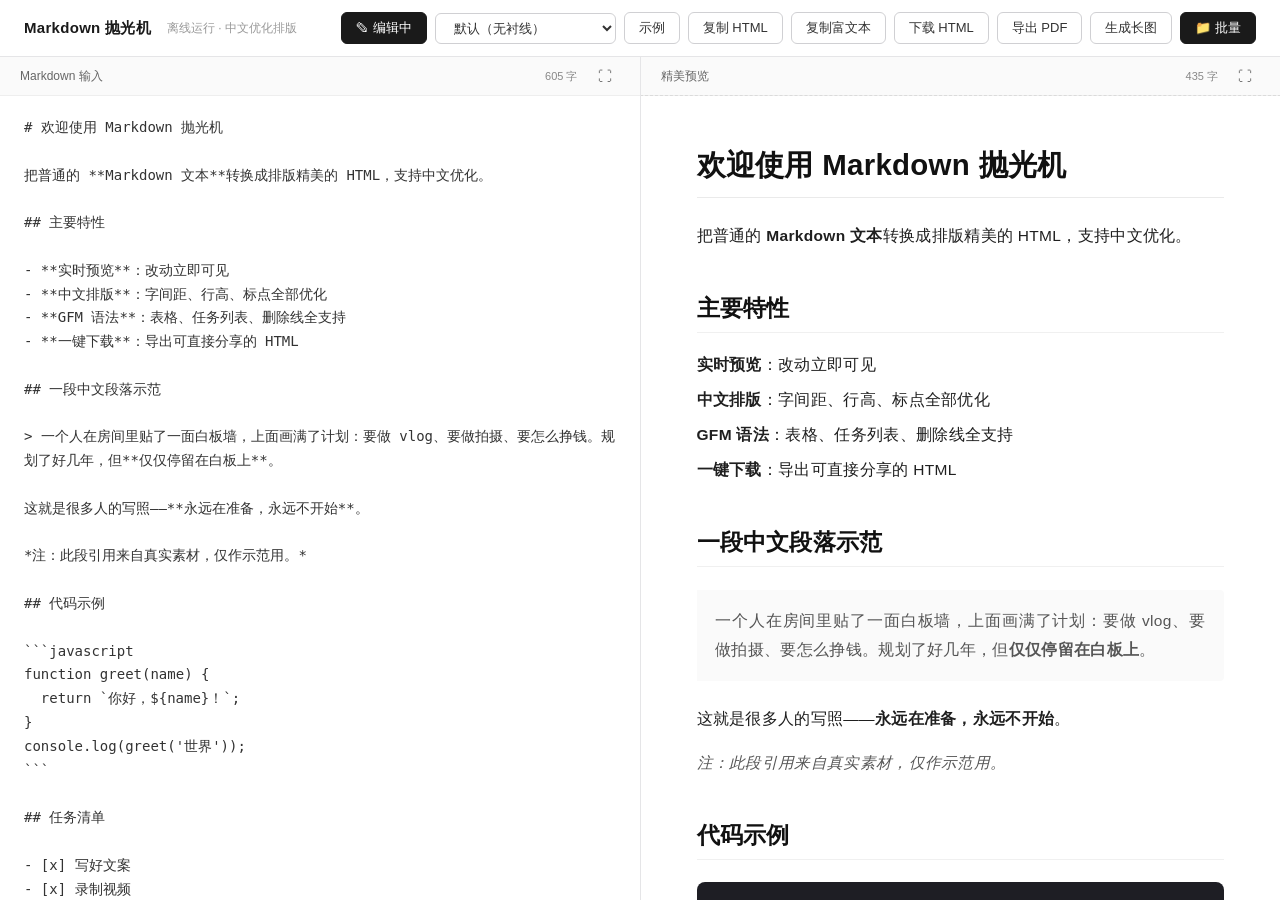
==== src-frontend/index.html @ ac35db81 "feat: initial commit — MarkdownForge 1.0.0 商业级 macOS 桌面应用 · Tauri 2 + WKWebView 25 套精心调校主题（基础/极简/中国风" ====
<!DOCTYPE html>
<html lang="zh-CN">
<head>
<meta charset="UTF-8">
<meta name="viewport" content="width=device-width, initial-scale=1">
<title>MarkdownForge · 抛光机</title>
<link rel="stylesheet" href="main.css">
</head>
<body>
<header>
  <h1 class="brand">Markdown 抛光机</h1>
  <span class="hint">离线运行 · 中文优化排版</span>
  <div class="toolbar">
    <button id="edit-toggle" data-action="toggleEdit" title="切换预览区是否可编辑">✎ 可编辑</button>
    <select id="theme" data-onchange="applyTheme">
      <optgroup label="—— 基础 ——">
        <option value="">默认（无衬线）</option>
        <option value="serif">书籍（衬线）</option>
        <option value="warm">米黄</option>
        <option value="dark">深色</option>
      </optgroup>
      <optgroup label="—— 极简 ——">
        <option value="muji">无印良品</option>
      </optgroup>
      <optgroup label="—— 中国风 · 淡雅 ——">
        <option value="xuanzhi">宣纸（朱砂）</option>
        <option value="qingci">青瓷（黛绿）</option>
        <option value="zhuqing">竹青（水墨）</option>
        <option value="yanzhi">胭脂（浅绯）</option>
      </optgroup>
      <optgroup label="—— 平台风格 ——">
        <option value="wechat">微信公众号</option>
        <option value="xhs">小红书</option>
        <option value="juejin">掘金</option>
        <option value="zhihu">知乎</option>
        <option value="gh">GitHub</option>
        <option value="news">报纸</option>
        <option value="typewriter">打字机（等宽）</option>
      </optgroup>
      <optgroup label="—— 高端设计 ——">
        <option value="legal">法律文书</option>
        <option value="notion">Notion</option>
        <option value="apple">Apple</option>
        <option value="stripe">Stripe</option>
        <option value="vercel">Vercel</option>
        <option value="antd">Ant Design</option>
        <option value="antd-dark">Ant Design（深色）</option>
        <option value="linear">Linear（深色）</option>
      </optgroup>
    </select>
    <button data-action="loadDemo">示例</button>
    <button data-action="copyHTML">复制 HTML</button>
    <button data-action="copyRich">复制富文本</button>
    <button data-action="downloadHTML">下载 HTML</button>
    <button data-action="downloadPDF">导出 PDF</button>
    <button data-action="downloadPNG">生成长图</button>
    <button class="primary" data-action="openBatch">📁 批量</button>
  </div>
</header>

<main>
  <div class="pane" data-pane="input">
    <div class="pane-header">
      <span>Markdown 输入</span>
      <span class="pane-tools">
        <span id="in-count" class="count">0 字</span>
        <button class="icon-btn" data-action="togglePane" data-args="'input'" title="专注编辑（隐藏预览）">⛶</button>
      </span>
    </div>
    <textarea id="input" spellcheck="false" placeholder="把 Markdown 粘贴到这里……"></textarea>
  </div>
  <div class="pane" data-pane="preview">
    <div class="pane-header">
      <span>精美预览</span>
      <span class="pane-tools">
        <span id="out-count" class="count">—</span>
        <button class="icon-btn" data-action="togglePane" data-args="'preview'" title="专注预览（隐藏输入）">⛶</button>
      </span>
    </div>
    <div id="preview" contenteditable="true" spellcheck="false"></div>
  </div>
<div id="batch-panel" class="batch-panel" hidden>
  <div class="batch-inner">
    <div class="batch-header">
      <h2>批量转换</h2>
      <button class="icon-btn" data-action="closeBatch" title="关闭">✕</button>
    </div>
    <div id="batch-drop" class="batch-drop">
      <div class="batch-drop-hint">
        <div class="batch-drop-title">拖拽 .md / .markdown / .txt 文件到这里</div>
        <div class="batch-drop-sub">或 <label class="batch-file-picker">点击选择<input type="file" id="batch-file-input" multiple accept=".md,.markdown,.txt,text/markdown,text/plain" hidden></label> · 一次可选多个</div>
      </div>
      <ul id="batch-list" class="batch-list"></ul>
    </div>
    <div class="batch-controls">
      <label class="batch-ctrl">
        <span>主题</span>
        <select id="batch-theme"></select>
      </label>
      <label class="batch-ctrl">
        <span>格式</span>
        <select id="batch-format">
          <option value="html">HTML（独立可滚动）</option>
          <option value="pdf">PDF（单页贴合矢量）</option>
          <option value="png">长图 PNG（3x 高清）</option>
        </select>
      </label>
      <label class="batch-ctrl">
        <span>打包</span>
        <select id="batch-mode">
          <option value="single">单文件下载（多次触发）</option>
          <option value="zip">打包 zip（一个压缩包）</option>
        </select>
      </label>
      <button class="batch-dir-btn" id="batch-dir-btn" data-action="pickSaveDir">选择保存目录</button>
      <span class="batch-dir-status" id="batch-dir-status">默认下载到浏览器下载目录</span>
      <span class="batch-count" id="batch-count">未选择文件</span>
      <button class="primary batch-go" data-action="runBatch" disabled>转换并保存</button>
    </div>
  </div>
</div>
<div id="global-drop-hint">
  <div class="inner">
    <div class="big">拖拽 Markdown 文件进来</div>
    <div class="sub">.md · .markdown · .txt · 支持文件夹 · 拖多个自动打开批量面板</div>
  </div>
</div>
</main>

<div class="toast" id="toast"></div>
<script src="libs/highlight.min.js"></script>
<script src="libs/marked.min.js"></script>
<script src="libs/html2canvas.min.js"></script>
<script src="libs/jspdf.umd.min.js"></script>
<script src="libs/jszip.min.js"></script>
<script src="libs/turndown.js"></script>
<script src="libs/turndown-gfm.js"></script>
<script src="core.js"></script>
</body>
</html>
---- src-frontend/main.css ----
* { box-sizing: border-box; }
  body {
    margin: 0;
    font-family: -apple-system, "PingFang SC", "Helvetica Neue", "Microsoft YaHei", sans-serif;
    background: #f5f5f7;
    color: #1a1a1a;
    height: 100vh;
    display: flex;
    flex-direction: column;
    overflow: hidden;
  }
  header {
    padding: 12px 24px;
    background: #fff;
    border-bottom: 1px solid #e5e5e7;
    display: flex;
    align-items: center;
    gap: 16px;
    flex-shrink: 0;
  }
  h1.brand {
    margin: 0;
    font-size: 15px;
    font-weight: 600;
    letter-spacing: 0.02em;
  }
  .hint { color: #999; font-size: 12px; }
  .toolbar { margin-left: auto; display: flex; gap: 8px; align-items: center; }
  button, select {
    padding: 6px 14px;
    font-size: 13px;
    border: 1px solid #d0d0d3;
    background: #fff;
    border-radius: 6px;
    cursor: pointer;
    color: #333;
    font-family: inherit;
  }
  button:hover { background: #f0f0f2; }
  button.primary { background: #1a1a1a; color: #fff; border-color: #1a1a1a; }
  button.primary:hover { background: #333; }
  main {
    flex: 1;
    display: grid;
    grid-template-columns: 1fr 1fr;
    gap: 1px;
    background: #e5e5e7;
    overflow: hidden;
  }
  .pane {
    background: #fff;
    display: flex;
    flex-direction: column;
    overflow: hidden;
    min-width: 0;
  }
  .pane-header {
    padding: 10px 20px;
    background: #fafafa;
    border-bottom: 1px solid #eee;
    font-size: 12px;
    color: #666;
    display: flex;
    justify-content: space-between;
    align-items: center;
    flex-shrink: 0;
  }
  #input {
    flex: 1;
    padding: 20px 24px;
    border: none;
    outline: none;
    resize: none;
    font-family: "SF Mono", "JetBrains Mono", Menlo, "Sarasa Mono SC", monospace;
    font-size: 14px;
    line-height: 1.7;
    color: #333;
    overflow-y: auto;
  }

  /* ========= 精美预览区 · 中文优化排版 ========= */
  #preview {
    flex: 1;
    overflow-y: auto;
    padding: 48px 56px 80px;
    background: #fff;
    color: #1f1f1f;
    font-family: -apple-system, "PingFang SC", "Noto Serif SC", "Source Han Serif SC", "Helvetica Neue", sans-serif;
    font-size: 15.5px;
    line-height: 1.85;
    letter-spacing: 0.02em;
    text-rendering: optimizeLegibility;
    -webkit-font-smoothing: antialiased;
  }
  #preview.serif {
    font-family: "Noto Serif SC", "Source Han Serif SC", "PingFang SC", "SimSun", serif;
  }

  #preview > *:first-child { margin-top: 0; }
  #preview > *:last-child { margin-bottom: 0; }

  /* 标题 */
  #preview h1, #preview h2, #preview h3, #preview h4 {
    font-weight: 600;
    line-height: 1.4;
    color: #111;
    margin: 1.8em 0 0.8em;
    letter-spacing: 0.01em;
  }
  #preview h1 {
    font-size: 1.9em;
    padding-bottom: 0.4em;
    border-bottom: 1px solid #eaeaea;
    margin-top: 0.3em;
  }
  #preview h2 {
    font-size: 1.5em;
    padding-bottom: 0.3em;
    border-bottom: 1px solid #f0f0f0;
  }
  #preview h3 { font-size: 1.22em; }
  #preview h4 { font-size: 1.08em; }
  #preview h2::before {
    content: '';
    display: inline-block;
    width: 4px;
    height: 0.9em;
    background: #1a1a1a;
    margin-right: 10px;
    vertical-align: -0.05em;
    border-radius: 1px;
  }

  /* 段落 */
  #preview p {
    margin: 1em 0;
    text-align: justify;
    text-justify: inter-ideograph;
    word-break: break-word;
  }

  /* 加粗 & 斜体 */
  #preview strong {
    font-weight: 600;
    color: #000;
    /* 中文加粗 = 主色微高亮 */
    background: linear-gradient(180deg, transparent 65%, rgba(255, 224, 130, 0.55) 65%);
    padding: 0 1px;
  }
  #preview em { font-style: italic; color: #444; }

  /* 链接 */
  #preview a {
    color: #0066cc;
    text-decoration: none;
    border-bottom: 1px solid rgba(0, 102, 204, 0.25);
    padding-bottom: 1px;
    transition: all 0.15s;
  }
  #preview a:hover {
    color: #003d80;
    border-bottom-color: #003d80;
  }

  /* 引用块 */
  #preview blockquote {
    margin: 1.5em 0;
    padding: 0.6em 1.2em;
    border-left: 3px solid #1a1a1a;
    background: #fafafa;
    color: #555;
    font-style: normal;
    border-radius: 0 4px 4px 0;
  }
  #preview blockquote p { margin: 0.5em 0; }

  /* 列表 */
  #preview ul, #preview ol {
    margin: 1em 0;
    padding-left: 1.6em;
  }
  #preview li {
    margin: 0.4em 0;
    line-height: 1.85;
  }
  #preview ul li::marker { color: #999; }
  #preview ol li::marker { color: #666; font-weight: 600; }
  #preview li > ul, #preview li > ol { margin: 0.3em 0; }

  /* 代码 */
  #preview code {
    font-family: "SF Mono", "JetBrains Mono", Menlo, "Sarasa Mono SC", monospace;
    background: #f4f4f6;
    padding: 2px 6px;
    border-radius: 4px;
    font-size: 0.88em;
    color: #d63384;
    border: 1px solid #ececee;
  }
  #preview pre {
    margin: 1.4em 0;
    padding: 18px 22px;
    background: #1e1e24;
    border-radius: 8px;
    overflow-x: auto;
    line-height: 1.65;
  }
  #preview pre code {
    background: transparent;
    color: #e4e4e7;
    padding: 0;
    border: none;
    font-size: 0.9em;
  }

  /* 表格 */
  #preview table {
    width: 100%;
    border-collapse: collapse;
    margin: 1.5em 0;
    font-size: 0.95em;
  }
  #preview thead {
    border-top: 2px solid #1a1a1a;
    border-bottom: 1px solid #1a1a1a;
  }
  #preview tbody tr {
    border-bottom: 1px solid #eee;
  }
  #preview tbody tr:last-child {
    border-bottom: 2px solid #1a1a1a;
  }
  #preview th, #preview td {
    padding: 10px 14px;
    text-align: left;
  }
  #preview th {
    font-weight: 600;
    color: #111;
    background: #fafafa;
  }
  #preview tbody tr:hover { background: #fcfcfc; }

  /* 分隔线 */
  #preview hr {
    border: none;
    height: 1px;
    background: linear-gradient(90deg, transparent, #ddd, transparent);
    margin: 2.5em 0;
  }

  /* 任务列表 */
  #preview input[type="checkbox"] {
    margin-right: 6px;
    accent-color: #1a1a1a;
  }

  /* 图片 */
  #preview img {
    max-width: 100%;
    border-radius: 6px;
    display: block;
    margin: 1em auto;
    box-shadow: 0 2px 8px rgba(0,0,0,0.08);
  }

  /* 删除线 */
  #preview del { color: #999; }

  /* Toast */
  .toast {
    position: fixed;
    bottom: 24px;
    left: 50%;
    transform: translateX(-50%);
    background: #1a1a1a;
    color: #fff;
    padding: 10px 20px;
    border-radius: 8px;
    font-size: 13px;
    opacity: 0;
    transition: opacity 0.2s;
    pointer-events: none;
    z-index: 100;
  }
  .toast.show { opacity: 1; }

  /* ============ 全屏切换样式 ============ */
  .pane-tools { display: inline-flex; align-items: center; gap: 12px; }
  .count { color: #888; font-size: 11px; }
  .icon-btn {
    background: transparent;
    border: none;
    color: #666;
    cursor: pointer;
    font-size: 14px;
    padding: 2px 8px;
    border-radius: 4px;
    line-height: 1;
    transition: all 0.15s;
  }
  .icon-btn:hover { background: #ececef; color: #000; }
  .icon-btn.active { background: #1a1a1a; color: #fff; }

  /* 全屏模式：main 变成单列 */
  main.focus-input, main.focus-preview {
    grid-template-columns: 1fr !important;
  }
  main.focus-input .pane[data-pane="preview"],
  main.focus-preview .pane[data-pane="input"] {
    display: none !important;
  }
  /* 全屏时预览区内容更宽敞：固定宽度居中 */
  main.focus-preview .pane[data-pane="preview"] {
    display: flex !important;
    justify-content: center;
    overflow-y: auto;
  }
  main.focus-preview #preview {
    padding: 60px 72px 100px !important;
    max-width: 760px !important;
    margin: 0 auto !important;
    box-sizing: content-box;
  }
  main.focus-preview #preview.xuanzhi,
  main.focus-preview #preview.qingci,
  main.focus-preview #preview.yanzhi,
  main.focus-preview #preview.zhuqing,
  main.focus-preview #preview.muji {
    padding: 60px 80px 100px !important;
    max-width: 720px !important;
  }
  /* 全屏时输入区更舒适 */
  main.focus-input .pane[data-pane="input"] {
    display: flex !important;
    justify-content: center;
  }
  main.focus-input #input {
    padding: 40px 48px !important;
    font-size: 15px !important;
    line-height: 1.85 !important;
    max-width: 900px !important;
    margin: 0 auto !important;
    width: 100%;
  }
  /* ESC 快捷键提示 */
  main.focus-input::before, main.focus-preview::before {
    content: '按 ESC 退出专注模式';
    position: fixed;
    top: 12px;
    right: 50%;
    transform: translateX(50%);
    background: rgba(0,0,0,0.7);
    color: #fff;
    padding: 4px 12px;
    font-size: 11px;
    border-radius: 4px;
    z-index: 200;
    pointer-events: none;
    animation: fadeOut 3s forwards;
    animation-delay: 1.5s;
  }
  @keyframes fadeOut {
    to { opacity: 0; }
  }

  /* 主题选择 */
  #preview.warm { background: #faf8f3; color: #2c2416; }
  #preview.warm h1, #preview.warm h2, #preview.warm h3 { color: #1f1a0e; }
  #preview.warm h2::before { background: #8b6f2f; }
  #preview.warm blockquote { border-left-color: #8b6f2f; background: #f5f1e6; }
  #preview.warm strong { background: linear-gradient(180deg, transparent 65%, rgba(212, 175, 55, 0.4) 65%); }

  #preview.dark { background: #1a1a1e; color: #d4d4d8; }
  #preview.dark h1, #preview.dark h2, #preview.dark h3, #preview.dark h4 { color: #f4f4f5; }
  #preview.dark h1 { border-bottom-color: #2d2d33; }
  #preview.dark h2 { border-bottom-color: #26262b; }
  #preview.dark h2::before { background: #e4e4e7; }
  #preview.dark strong { color: #fff; background: linear-gradient(180deg, transparent 65%, rgba(255, 200, 100, 0.3) 65%); }
  #preview.dark blockquote { background: #24242a; border-left-color: #a1a1aa; color: #a1a1aa; }
  #preview.dark code { background: #2a2a30; color: #f472b6; border-color: #333338; }
  #preview.dark table thead { border-color: #52525b; }
  #preview.dark tbody tr { border-bottom-color: #2a2a30; }
  #preview.dark tbody tr:last-child { border-bottom-color: #52525b; }
  #preview.dark th { background: #24242a; color: #f4f4f5; }
  #preview.dark tbody tr:hover { background: #212127; }
  #preview.dark a { color: #60a5fa; border-bottom-color: rgba(96,165,250,0.3); }
  #preview.dark hr { background: linear-gradient(90deg, transparent, #3f3f46, transparent); }

  /* ============ 极简主题 · Muji 风 ============ */
  #preview.muji {
    background: #fefefe;
    color: #2a2a2a;
    font-family: "PingFang SC", "Helvetica Neue", "Hiragino Sans GB", sans-serif;
    font-weight: 300;
    line-height: 2;
    letter-spacing: 0.04em;
  }
  #preview.muji h1, #preview.muji h2, #preview.muji h3, #preview.muji h4 {
    font-weight: 400;
    color: #1a1a1a;
    letter-spacing: 0.06em;
  }
  #preview.muji h1 {
    font-size: 1.7em;
    text-align: center;
    border-bottom: none;
    padding-bottom: 0;
    margin: 0.5em 0 1.5em;
    position: relative;
  }
  #preview.muji h1::after {
    content: '';
    display: block;
    width: 40px;
    height: 1px;
    background: #999;
    margin: 20px auto 0;
  }
  #preview.muji h2 {
    font-size: 1.25em;
    border-bottom: none;
    padding-bottom: 0;
    color: #333;
  }
  #preview.muji h2::before {
    background: transparent;
    color: #aaa;
    content: '—';
    width: auto;
    height: auto;
    font-weight: 300;
  }
  #preview.muji strong {
    background: none;
    color: #000;
    font-weight: 500;
    border-bottom: 1px solid #333;
    padding: 0;
  }
  #preview.muji blockquote {
    border-left: none;
    background: none;
    color: #666;
    padding: 0.5em 2em;
    font-style: normal;
    position: relative;
  }
  #preview.muji blockquote::before {
    content: '「';
    position: absolute;
    left: 0;
    top: 0;
    color: #ccc;
    font-size: 1.6em;
  }
  #preview.muji blockquote::after {
    content: '」';
    position: absolute;
    right: 0;
    bottom: 0;
    color: #ccc;
    font-size: 1.6em;
  }
  #preview.muji hr {
    background: none;
    height: auto;
    text-align: center;
    border: none;
  }
  #preview.muji hr::before {
    content: '· · ·';
    color: #bbb;
    letter-spacing: 0.5em;
    font-size: 1.2em;
  }
  #preview.muji table thead { border-color: #bbb; }
  #preview.muji tbody tr:last-child { border-bottom-color: #bbb; }
  #preview.muji code { background: #f7f7f7; color: #555; border: none; }
  #preview.muji pre { background: #f7f7f7; }
  #preview.muji pre code { color: #333; }

  /* ============ 中国风 · 宣纸 ============ */
  #preview.xuanzhi {
    background:
      radial-gradient(circle at 20% 30%, rgba(180, 140, 90, 0.04) 0%, transparent 40%),
      radial-gradient(circle at 80% 70%, rgba(180, 140, 90, 0.03) 0%, transparent 40%),
      #f6efe0;
    color: #2b241a;
    font-family: "Noto Serif SC", "Source Han Serif SC", "Songti SC", "SimSun", serif;
    line-height: 2;
    letter-spacing: 0.05em;
  }
  #preview.xuanzhi h1, #preview.xuanzhi h2, #preview.xuanzhi h3, #preview.xuanzhi h4 {
    color: #1a1410;
    font-weight: 500;
  }
  #preview.xuanzhi h1 {
    font-size: 1.8em;
    text-align: center;
    border-bottom: none;
    padding: 0.4em 0 0.6em;
    letter-spacing: 0.3em;
    text-indent: 0.3em;
    position: relative;
  }
  #preview.xuanzhi h1::after {
    content: '❋';
    display: block;
    color: #b23a2c;
    font-size: 0.5em;
    margin-top: 12px;
    letter-spacing: 0;
    text-indent: 0;
  }
  #preview.xuanzhi h2 {
    font-size: 1.35em;
    border-bottom: 1px solid #d4c7a8;
    padding-bottom: 0.3em;
    letter-spacing: 0.15em;
  }
  #preview.xuanzhi h2::before {
    background: #b23a2c;
    width: 3px;
  }
  #preview.xuanzhi h3 {
    color: #4a3a24;
    letter-spacing: 0.1em;
  }
  #preview.xuanzhi p { text-indent: 2em; }
  #preview.xuanzhi p:first-of-type { text-indent: 2em; }
  #preview.xuanzhi ul p, #preview.xuanzhi ol p, #preview.xuanzhi blockquote p,
  #preview.xuanzhi td p, #preview.xuanzhi th p { text-indent: 0; }
  #preview.xuanzhi strong {
    background: none;
    color: #b23a2c;
    font-weight: 600;
    border-bottom: none;
  }
  #preview.xuanzhi em { color: #6b5a3a; }
  #preview.xuanzhi a {
    color: #8b3a2c;
    border-bottom: 1px dashed #b23a2c;
  }
  #preview.xuanzhi blockquote {
    background: rgba(178, 58, 44, 0.04);
    border-left: 3px double #b23a2c;
    color: #4a3a24;
    font-family: "Songti SC", "Noto Serif SC", serif;
    padding: 0.8em 1.5em;
  }
  #preview.xuanzhi blockquote p { text-indent: 0; }
  #preview.xuanzhi hr {
    background: none;
    height: auto;
    text-align: center;
    border: none;
  }
  #preview.xuanzhi hr::before {
    content: '❈  ❈  ❈';
    color: #b23a2c;
    letter-spacing: 0.5em;
    font-size: 0.9em;
    opacity: 0.7;
  }
  #preview.xuanzhi table thead {
    border-top: 2px solid #4a3a24;
    border-bottom: 1px solid #4a3a24;
  }
  #preview.xuanzhi tbody tr { border-bottom-color: #d4c7a8; }
  #preview.xuanzhi tbody tr:last-child { border-bottom: 2px solid #4a3a24; }
  #preview.xuanzhi th { background: rgba(180, 140, 90, 0.1); color: #1a1410; }
  #preview.xuanzhi tbody tr:hover { background: rgba(180, 140, 90, 0.06); }
  #preview.xuanzhi code {
    background: rgba(180, 140, 90, 0.12);
    color: #8b3a2c;
    border: none;
    font-family: "Songti SC", monospace;
  }
  #preview.xuanzhi pre { background: #2c2418; }
  #preview.xuanzhi pre code { color: #e6d9b8; }
  #preview.xuanzhi ul li::marker { color: #b23a2c; }
  #preview.xuanzhi ol li::marker { color: #8b3a2c; }

  /* ============ 中国风 · 青瓷 ============ */
  #preview.qingci {
    background: linear-gradient(180deg, #f1f5f2 0%, #e8ede9 100%);
    color: #2c3a34;
    font-family: "Noto Serif SC", "Source Han Serif SC", "Songti SC", serif;
    line-height: 1.95;
    letter-spacing: 0.04em;
  }
  #preview.qingci h1, #preview.qingci h2, #preview.qingci h3 {
    color: #1a2a24;
    font-weight: 500;
  }
  #preview.qingci h1 {
    font-size: 1.75em;
    text-align: center;
    border-bottom: none;
    letter-spacing: 0.25em;
    text-indent: 0.25em;
    padding-bottom: 0.6em;
    position: relative;
  }
  #preview.qingci h1::after {
    content: '';
    display: block;
    width: 60px;
    height: 1px;
    background: linear-gradient(90deg, transparent, #7a9788, transparent);
    margin: 12px auto 0;
  }
  #preview.qingci h2 {
    font-size: 1.32em;
    border-bottom: 1px solid #c4d1c8;
    letter-spacing: 0.12em;
  }
  #preview.qingci h2::before { background: #5a7a68; }
  #preview.qingci strong {
    background: none;
    color: #3a5a48;
    font-weight: 600;
    border-bottom: 1px dotted #7a9788;
  }
  #preview.qingci a { color: #3a5a48; border-bottom-color: #7a9788; }
  #preview.qingci blockquote {
    background: rgba(122, 151, 136, 0.1);
    border-left: 3px solid #5a7a68;
    color: #3a4a44;
    padding: 0.7em 1.4em;
  }
  #preview.qingci hr {
    background: none;
    height: auto;
    text-align: center;
    border: none;
  }
  #preview.qingci hr::before {
    content: '◈';
    color: #7a9788;
    letter-spacing: 1em;
    font-size: 1em;
  }
  #preview.qingci table thead {
    border-top: 2px solid #3a5a48;
    border-bottom: 1px solid #3a5a48;
  }
  #preview.qingci tbody tr { border-bottom-color: #c4d1c8; }
  #preview.qingci tbody tr:last-child { border-bottom: 2px solid #3a5a48; }
  #preview.qingci th { background: rgba(122, 151, 136, 0.15); color: #1a2a24; }
  #preview.qingci tbody tr:hover { background: rgba(122, 151, 136, 0.08); }
  #preview.qingci code {
    background: rgba(122, 151, 136, 0.15);
    color: #3a5a48;
    border: none;
  }
  #preview.qingci pre { background: #2a3831; }
  #preview.qingci pre code { color: #d4dfd8; }
  #preview.qingci ul li::marker, #preview.qingci ol li::marker { color: #5a7a68; }

  /* ============ 中国风 · 胭脂 ============ */
  #preview.yanzhi {
    background: #fdf6f5;
    color: #3a2a2a;
    font-family: "Noto Serif SC", "Source Han Serif SC", "Songti SC", serif;
    line-height: 1.95;
    letter-spacing: 0.04em;
  }
  #preview.yanzhi h1, #preview.yanzhi h2, #preview.yanzhi h3 {
    color: #4a1a24;
    font-weight: 500;
  }
  #preview.yanzhi h1 {
    font-size: 1.75em;
    text-align: center;
    border-bottom: none;
    letter-spacing: 0.25em;
    text-indent: 0.25em;
    padding-bottom: 0.5em;
    position: relative;
  }
  #preview.yanzhi h1::after {
    content: '❁';
    display: block;
    color: #c65068;
    font-size: 0.55em;
    margin-top: 14px;
    letter-spacing: 0;
    text-indent: 0;
  }
  #preview.yanzhi h2 {
    font-size: 1.32em;
    border-bottom: 1px solid #f0d4d8;
    letter-spacing: 0.12em;
  }
  #preview.yanzhi h2::before { background: #c65068; }
  #preview.yanzhi strong {
    background: none;
    color: #a83048;
    font-weight: 600;
    border-bottom: 1px solid rgba(198, 80, 104, 0.4);
  }
  #preview.yanzhi a { color: #a83048; border-bottom-color: rgba(198, 80, 104, 0.4); }
  #preview.yanzhi blockquote {
    background: rgba(198, 80, 104, 0.05);
    border-left: 3px solid #c65068;
    color: #5a3a3a;
    padding: 0.7em 1.4em;
  }
  #preview.yanzhi hr {
    background: none;
    height: auto;
    text-align: center;
    border: none;
  }
  #preview.yanzhi hr::before {
    content: '❀  ❀  ❀';
    color: #c65068;
    letter-spacing: 0.4em;
    font-size: 0.85em;
    opacity: 0.7;
  }
  #preview.yanzhi table thead {
    border-top: 2px solid #4a1a24;
    border-bottom: 1px solid #4a1a24;
  }
  #preview.yanzhi tbody tr { border-bottom-color: #f0d4d8; }
  #preview.yanzhi tbody tr:last-child { border-bottom: 2px solid #4a1a24; }
  #preview.yanzhi th { background: rgba(198, 80, 104, 0.08); color: #4a1a24; }
  #preview.yanzhi tbody tr:hover { background: rgba(198, 80, 104, 0.04); }
  #preview.yanzhi code {
    background: rgba(198, 80, 104, 0.1);
    color: #a83048;
    border: none;
  }
  #preview.yanzhi pre { background: #2d1e22; }
  #preview.yanzhi pre code { color: #f0d4d8; }
  #preview.yanzhi ul li::marker, #preview.yanzhi ol li::marker { color: #c65068; }

  /* ============ 中国风 · 竹青（水墨淡雅） ============ */
  #preview.zhuqing {
    background: #f8f8f4;
    color: #2a2a24;
    font-family: "Noto Serif SC", "Source Han Serif SC", "Songti SC", serif;
    line-height: 2;
    letter-spacing: 0.05em;
  }
  #preview.zhuqing h1 {
    font-size: 1.8em;
    text-align: center;
    border-bottom: none;
    letter-spacing: 0.3em;
    text-indent: 0.3em;
    color: #1a1a14;
    font-weight: 500;
    position: relative;
    padding-bottom: 0.5em;
  }
  #preview.zhuqing h1::after {
    content: '';
    display: block;
    width: 24px;
    height: 24px;
    margin: 12px auto 0;
    background:
      linear-gradient(45deg, transparent 45%, #6b8367 45%, #6b8367 55%, transparent 55%),
      linear-gradient(-45deg, transparent 45%, #6b8367 45%, #6b8367 55%, transparent 55%);
    opacity: 0.6;
  }
  #preview.zhuqing h2 {
    font-size: 1.32em;
    color: #1a1a14;
    font-weight: 500;
    border-bottom: 1px dashed #c8ccc0;
    letter-spacing: 0.15em;
    padding-bottom: 0.3em;
  }
  #preview.zhuqing h2::before {
    content: '❯';
    background: transparent;
    color: #6b8367;
    width: auto;
    height: auto;
    font-size: 0.8em;
    font-weight: 400;
    margin-right: 8px;
  }
  #preview.zhuqing h3 { color: #3a3a2a; letter-spacing: 0.1em; }
  #preview.zhuqing strong {
    background: none;
    color: #1a1a14;
    font-weight: 600;
    padding: 0 4px;
    border-bottom: 2px solid #6b8367;
  }
  #preview.zhuqing em { color: #5a5a4a; }
  #preview.zhuqing a { color: #4a6a48; border-bottom-color: #6b8367; }
  #preview.zhuqing blockquote {
    background: rgba(107, 131, 103, 0.06);
    border-left: 2px solid #6b8367;
    color: #3a3a2a;
    font-family: "Songti SC", "Noto Serif SC", serif;
    padding: 0.7em 1.5em;
    position: relative;
  }
  #preview.zhuqing blockquote::before {
    content: '';
    position: absolute;
    left: -2px;
    top: 0;
    bottom: 0;
    width: 2px;
    background: linear-gradient(180deg, transparent, #6b8367 30%, #6b8367 70%, transparent);
  }
  #preview.zhuqing hr {
    background: none;
    height: auto;
    text-align: center;
    border: none;
  }
  #preview.zhuqing hr::before {
    content: '· 心 ·';
    color: #6b8367;
    letter-spacing: 0.5em;
    font-size: 0.9em;
    font-family: "Songti SC", serif;
  }
  #preview.zhuqing table thead {
    border-top: 1.5px solid #3a3a2a;
    border-bottom: 1px solid #3a3a2a;
  }
  #preview.zhuqing tbody tr { border-bottom-color: #d8d8cc; }
  #preview.zhuqing tbody tr:last-child { border-bottom: 1.5px solid #3a3a2a; }
  #preview.zhuqing th { background: rgba(107, 131, 103, 0.1); color: #1a1a14; font-weight: 500; }
  #preview.zhuqing tbody tr:hover { background: rgba(107, 131, 103, 0.05); }
  #preview.zhuqing code {
    background: rgba(107, 131, 103, 0.12);
    color: #4a6a48;
    border: none;
  }
  #preview.zhuqing pre { background: #24261e; }
  #preview.zhuqing pre code { color: #c8ccc0; }
  #preview.zhuqing ul li::marker { color: #6b8367; content: '· '; }
  #preview.zhuqing ol li::marker { color: #4a6a48; }

  /* ============ 全局清理 · 去掉所有干扰内容的装饰符号 ============
   * 用户反馈：段前竖线、圆点、方块、菱形、短横线等标记都会干扰阅读。
   * 这里在所有主题最后统一擦干净，无副作用。
   */
  #preview h2::before,
  #preview h3::before,
  #preview.warm h2::before,
  #preview.dark h2::before,
  #preview.muji h2::before,
  #preview.xuanzhi h2::before,
  #preview.qingci h2::before,
  #preview.yanzhi h2::before,
  #preview.zhuqing h2::before {
    content: none !important;
    display: none !important;
    background: transparent !important;
    width: 0 !important;
    height: 0 !important;
    margin: 0 !important;
  }
  /* 列表：完全去掉所有前置符号（圆点、方块、菱形、短横线全部消失） */
  #preview ul,
  #preview.warm ul,
  #preview.dark ul,
  #preview.muji ul,
  #preview.xuanzhi ul,
  #preview.qingci ul,
  #preview.yanzhi ul,
  #preview.zhuqing ul {
    list-style: none !important;
    padding-left: 0 !important;
  }
  #preview ul li,
  #preview.warm ul li,
  #preview.dark ul li,
  #preview.muji ul li,
  #preview.xuanzhi ul li,
  #preview.qingci ul li,
  #preview.yanzhi ul li,
  #preview.zhuqing ul li {
    position: static !important;
    padding-left: 0 !important;
  }
  #preview ul li::marker,
  #preview ul li::before,
  #preview.warm ul li::marker,
  #preview.warm ul li::before,
  #preview.dark ul li::marker,
  #preview.dark ul li::before,
  #preview.muji ul li::marker,
  #preview.muji ul li::before,
  #preview.xuanzhi ul li::marker,
  #preview.xuanzhi ul li::before,
  #preview.qingci ul li::marker,
  #preview.qingci ul li::before,
  #preview.yanzhi ul li::marker,
  #preview.yanzhi ul li::before,
  #preview.zhuqing ul li::marker,
  #preview.zhuqing ul li::before {
    content: none !important;
    display: none !important;
    background: transparent !important;
    color: transparent !important;
    width: 0 !important;
    height: 0 !important;
    margin: 0 !important;
    padding: 0 !important;
  }
  /* 有序列表 —— 保留数字（不是装饰符号，是内容） */
  #preview ol {
    padding-left: 1.8em;
  }
  #preview ol li::marker {
    color: currentColor;
    opacity: 0.55;
    font-weight: 400;
  }
  #preview.muji pre,
  #preview.xuanzhi pre,
  #preview.qingci pre,
  #preview.yanzhi pre,
  #preview.zhuqing pre {
    border-left: none !important;
    border-left-width: 0 !important;
    box-shadow: none !important;
  }
  /* ============ 代码块彻底去竖线（全主题 + 所有子元素） ============ */
  #preview pre,
  #preview pre code,
  #preview pre *,
  #preview.warm pre, #preview.warm pre *,
  #preview.dark pre, #preview.dark pre *,
  #preview.muji pre *,
  #preview.xuanzhi pre *,
  #preview.qingci pre *,
  #preview.yanzhi pre *,
  #preview.zhuqing pre * {
    border-left: none !important;
    border-left-width: 0 !important;
    border-left-style: none !important;
    box-shadow: none !important;
  }

  /* ============ 引用块彻底去左侧竖线（全主题） ============ */
  #preview blockquote,
  #preview.warm blockquote,
  #preview.dark blockquote,
  #preview.muji blockquote,
  #preview.xuanzhi blockquote,
  #preview.qingci blockquote,
  #preview.yanzhi blockquote,
  #preview.zhuqing blockquote {
    border-left: none !important;
    border-left-width: 0 !important;
    border-left-style: none !important;
  }
  #preview blockquote::before,
  #preview.zhuqing blockquote::before {
    display: none !important;
    content: none !important;
    background: none !important;
    width: 0 !important;
    height: 0 !important;
  }

  /* ============ 任务列表：完全隐藏 checkbox 方框 ============ */
  #preview input[type="checkbox"],
  #preview.warm input[type="checkbox"],
  #preview.dark input[type="checkbox"],
  #preview.muji input[type="checkbox"],
  #preview.xuanzhi input[type="checkbox"],
  #preview.qingci input[type="checkbox"],
  #preview.yanzhi input[type="checkbox"],
  #preview.zhuqing input[type="checkbox"] {
    display: none !important;
  }
  /* ============ 加粗：只加粗，不加下划线/波浪线/背景色 ============ */
  #preview strong,
  #preview.warm strong,
  #preview.dark strong,
  #preview.muji strong,
  #preview.xuanzhi strong,
  #preview.qingci strong,
  #preview.yanzhi strong,
  #preview.zhuqing strong {
    background: none !important;
    background-color: transparent !important;
    background-image: none !important;
    border-bottom: none !important;
    border-bottom-width: 0 !important;
    border-bottom-style: none !important;
    text-decoration: none !important;
    padding: 0 !important;
    font-weight: 700 !important;
    color: inherit !important;
  }

  /* ============ 斜体：作为注释语气，比正文淡一档 ============ */
  #preview em,
  #preview.warm em,
  #preview.dark em,
  #preview.muji em,
  #preview.xuanzhi em,
  #preview.qingci em,
  #preview.yanzhi em,
  #preview.zhuqing em {
    font-style: italic;
    opacity: 0.75;
    color: inherit;
  }

  /* ============ 已完成任务的删除线：用中性灰，不用当前色（避免变红） ============ */
  #preview li:has(input[type="checkbox"][checked]),
  #preview.warm li:has(input[type="checkbox"][checked]),
  #preview.dark li:has(input[type="checkbox"][checked]),
  #preview.muji li:has(input[type="checkbox"][checked]),
  #preview.xuanzhi li:has(input[type="checkbox"][checked]),
  #preview.qingci li:has(input[type="checkbox"][checked]),
  #preview.yanzhi li:has(input[type="checkbox"][checked]),
  #preview.zhuqing li:has(input[type="checkbox"][checked]) {
    text-decoration: line-through !important;
    text-decoration-color: rgba(128, 128, 128, 0.5) !important;
    text-decoration-thickness: 1px !important;
    opacity: 0.5 !important;
    color: #888 !important;
  }
  /* 深色主题下删除线用浅灰 */
  #preview.dark li:has(input[type="checkbox"][checked]) {
    text-decoration-color: rgba(200, 200, 200, 0.3) !important;
    color: #888 !important;
  }

  /* 任务列表：checkbox 前无任何装饰 */
  #preview ul > li:has(> input[type="checkbox"])::before {
    display: none !important;
    content: none !important;
  }

  /* ============ 清理 H1 下方所有装饰符号（❋ ❁ ❯ — 等） ============ */
  #preview h1::after,
  #preview.muji h1::after,
  #preview.xuanzhi h1::after,
  #preview.qingci h1::after,
  #preview.yanzhi h1::after,
  #preview.zhuqing h1::after {
    content: none !important;
    display: none !important;
    background: none !important;
    width: 0 !important;
    height: 0 !important;
    margin: 0 !important;
  }

  /* ============ 分隔线清理 · 用极淡的居中细线代替所有装饰符号 ============
   * 之前的 ❈❈❈ / · 心 · / ◈ / ❀❀❀ / · · · 都属于"符号干扰"，全部换成简洁的中线。
   */
  #preview hr,
  #preview.muji hr,
  #preview.xuanzhi hr,
  #preview.qingci hr,
  #preview.yanzhi hr,
  #preview.zhuqing hr,
  #preview.dark hr,
  #preview.warm hr {
    border: none !important;
    height: 1px !important;
    background: currentColor !important;
    opacity: 0.15 !important;
    max-width: 100px;
    margin: 2.2em auto !important;
    text-align: center !important;
  }
  #preview hr::before,
  #preview.muji hr::before,
  #preview.xuanzhi hr::before,
  #preview.qingci hr::before,
  #preview.yanzhi hr::before,
  #preview.zhuqing hr::before {
    content: none !important;
    display: none !important;
  }

  /* ============ 平台风格 · 微信公众号 ============
   * 蓝色主色 #576b95 · 首行缩进 · 段间距舒展
   */
  #preview.wechat {
    background: #fff;
    color: #3f3f3f;
    font-family: -apple-system, "PingFang SC", "Helvetica Neue", sans-serif;
    font-size: 16px;
    line-height: 1.85;
    letter-spacing: 0.02em;
  }
  #preview.wechat h1, #preview.wechat h2, #preview.wechat h3 {
    color: #576b95;
    font-weight: 600;
  }
  #preview.wechat h1 {
    font-size: 1.5em;
    text-align: center;
    margin: 1.4em 0 1em;
    border-bottom: none;
  }
  #preview.wechat h2 {
    font-size: 1.25em;
    margin: 1.4em 0 0.8em;
    border-bottom: 1px solid #e5e5e5;
    padding-bottom: 0.3em;
  }
  #preview.wechat h3 { font-size: 1.1em; }
  #preview.wechat p { text-indent: 2em; margin: 1.2em 0; }
  #preview.wechat blockquote p, #preview.wechat li p,
  #preview.wechat td p, #preview.wechat th p { text-indent: 0; }
  #preview.wechat blockquote {
    background: #fafafa; color: #666; padding: 0.6em 1.2em;
  }
  #preview.wechat a { color: #576b95; }

  /* ============ 平台风格 · 小红书 ============
   * 粉红调 · 窄栏 · 短段落
   */
  #preview.xhs {
    background: #fff;
    color: #333;
    font-family: -apple-system, "PingFang SC", "Hiragino Sans GB", sans-serif;
    font-size: 15.5px;
    line-height: 1.75;
    max-width: 640px;
    margin: 0 auto;
  }
  #preview.xhs h1, #preview.xhs h2, #preview.xhs h3 {
    font-weight: 700;
  }
  #preview.xhs h1 {
    font-size: 1.35em; color: #ff2442;
    margin: 1em 0 0.5em; border-bottom: none;
  }
  #preview.xhs h2 { font-size: 1.15em; color: #222; margin: 1em 0 0.4em; border-bottom: none; }
  #preview.xhs h3 { font-size: 1.05em; color: #ff2442; }
  #preview.xhs p { margin: 0.7em 0; line-height: 1.75; }
  #preview.xhs blockquote {
    background: #fff4f0; color: #666;
    padding: 0.7em 1.2em; border-radius: 6px;
  }
  #preview.xhs a { color: #ff2442; }

  /* ============ 平台风格 · 掘金 ============
   * 掘金蓝 #1e80ff · 技术风
   */
  #preview.juejin {
    background: #fff;
    color: #252933;
    font-family: -apple-system, "PingFang SC", "Helvetica Neue", sans-serif;
    font-size: 15px;
    line-height: 1.8;
  }
  #preview.juejin h1, #preview.juejin h2, #preview.juejin h3 {
    font-weight: 700; color: #252933;
  }
  #preview.juejin h1 {
    font-size: 1.6em; color: #1e80ff;
    padding-bottom: 0.4em;
    border-bottom: 2px solid #1e80ff;
    margin: 1.4em 0 0.8em;
  }
  #preview.juejin h2 {
    font-size: 1.3em; margin: 1.2em 0 0.6em;
    border-bottom: 1px solid #eaecef; padding-bottom: 0.2em;
  }
  #preview.juejin h3 { font-size: 1.12em; }
  #preview.juejin p { margin: 0.9em 0; }
  #preview.juejin blockquote {
    background: #f6f8fa; color: #515767;
    padding: 0.7em 1.2em;
  }
  #preview.juejin a { color: #1e80ff; }
  #preview.juejin pre { background: #2f363d; }
  #preview.juejin pre code { color: #e1e4e8; }
  #preview.juejin code {
    background: #f2f3f5; color: #476582;
    border: 1px solid #e5e6e7;
  }
  #preview.juejin table thead { border-color: #1e80ff; }
  #preview.juejin tbody tr:last-child { border-bottom-color: #1e80ff; }

  /* ============ 平台风格 · 知乎 ============
   * 黑白灰 · 长文阅读 · 大段间距
   */
  #preview.zhihu {
    background: #fff;
    color: #1a1a1a;
    font-family: -apple-system, "PingFang SC", "Helvetica Neue", sans-serif;
    font-size: 16.5px;
    line-height: 1.9;
    max-width: 720px;
    margin: 0 auto;
  }
  #preview.zhihu h1, #preview.zhihu h2, #preview.zhihu h3 {
    font-weight: 600; color: #1a1a1a;
  }
  #preview.zhihu h1 { font-size: 1.5em; margin: 1.5em 0 0.8em; border-bottom: none; }
  #preview.zhihu h2 { font-size: 1.28em; margin: 1.4em 0 0.6em; border-bottom: none; }
  #preview.zhihu h3 { font-size: 1.1em; margin: 1.2em 0 0.5em; }
  #preview.zhihu p { margin: 1.3em 0; }
  #preview.zhihu blockquote {
    background: transparent; color: #555;
    padding: 0.5em 1em;
    font-style: normal;
  }
  #preview.zhihu a { color: #0084ff; }

  /* ============ 平台风格 · GitHub README ============
   * 官方 markdown 样式还原（无装饰）
   */
  #preview.gh {
    background: #fff;
    color: #24292f;
    font-family: -apple-system, "Segoe UI", "PingFang SC", sans-serif;
    font-size: 16px;
    line-height: 1.6;
  }
  #preview.gh h1, #preview.gh h2, #preview.gh h3 { font-weight: 600; color: #24292f; }
  #preview.gh h1 {
    font-size: 2em; padding-bottom: 0.3em;
    border-bottom: 1px solid #d0d7de; margin: 1.4em 0 0.8em;
  }
  #preview.gh h2 {
    font-size: 1.5em; padding-bottom: 0.3em;
    border-bottom: 1px solid #d0d7de; margin: 1.4em 0 0.6em;
  }
  #preview.gh h3 { font-size: 1.25em; margin: 1.2em 0 0.6em; }
  #preview.gh blockquote {
    color: #656d76; background: transparent;
    padding: 0 1em; margin: 16px 0;
  }
  #preview.gh a { color: #0969da; }
  #preview.gh pre { background: #f6f8fa; }
  #preview.gh pre code { color: #24292f; }
  #preview.gh code {
    background: rgba(175,184,193,0.2); color: #d63384;
    border: none;
  }
  #preview.gh table thead {
    border-top: 1px solid #d0d7de;
    border-bottom: 2px solid #d0d7de;
  }
  #preview.gh tbody tr { border-bottom-color: #d0d7de; }
  #preview.gh tbody tr:last-child { border-bottom: 1px solid #d0d7de; }
  #preview.gh th { background: #f6f8fa; }

  /* ============ 平台风格 · 报纸 ============
   * 衬线字体 · 严肃 · 中央对齐（首字下沉不加，容易乱）
   */
  #preview.news {
    background: #fbfbf6;
    color: #1a1a1a;
    font-family: Georgia, "Times New Roman", "Songti SC", "Noto Serif SC", serif;
    font-size: 17px;
    line-height: 1.8;
    letter-spacing: 0.01em;
    max-width: 720px;
    margin: 0 auto;
  }
  #preview.news h1 {
    font-size: 2em; font-weight: 900; text-align: center;
    letter-spacing: 0.15em; text-indent: 0.15em;
    border-bottom: 3px double #333; padding-bottom: 0.5em;
    margin: 0.5em 0 1em;
  }
  #preview.news h2 {
    font-size: 1.4em; font-weight: 700; text-align: center;
    margin: 1.4em 0 0.6em; letter-spacing: 0.1em;
    border-bottom: none;
  }
  #preview.news h3 { font-size: 1.15em; font-weight: 700; margin: 1.2em 0 0.5em; }
  #preview.news p { text-indent: 2em; text-align: justify; margin: 1em 0; }
  #preview.news blockquote p, #preview.news li p,
  #preview.news td p, #preview.news th p { text-indent: 0; }
  #preview.news blockquote {
    background: transparent;
    border-top: 1px solid #999; border-bottom: 1px solid #999;
    padding: 0.8em 1em; margin: 1.4em 0;
    font-style: italic; text-align: center;
  }
  #preview.news a { color: #1a1a1a; }

  /* ============ 平台风格 · 打字机（等宽） ============
   * 全等宽字体 · 极简黑白（保留 strong 不改颜色不加黄底）
   */
  #preview.typewriter {
    background: #fff;
    color: #111;
    font-family: "SF Mono", "JetBrains Mono", Menlo, "Sarasa Mono SC", "Courier New", monospace;
    font-size: 14.5px;
    line-height: 1.75;
  }
  #preview.typewriter h1, #preview.typewriter h2, #preview.typewriter h3 {
    font-weight: 700; color: #000;
  }
  #preview.typewriter h1 {
    font-size: 1.4em; margin: 1.4em 0 0.8em;
    border-bottom: 1px solid #000; padding-bottom: 0.3em;
  }
  #preview.typewriter h2 { font-size: 1.2em; margin: 1.3em 0 0.6em; border-bottom: none; }
  #preview.typewriter h3 { font-size: 1.1em; margin: 1.2em 0 0.5em; }
  #preview.typewriter p { margin: 1em 0; }
  #preview.typewriter blockquote {
    background: #f5f5f5; color: #333;
    padding: 0.6em 1em;
  }
  #preview.typewriter a { color: #000; }
  #preview.typewriter code {
    background: #f2f2f2; color: #111;
    border: none; padding: 1px 4px;
  }
  #preview.typewriter pre { background: #111; }
  #preview.typewriter pre code { color: #eee; background: transparent; }
  #preview.typewriter table thead { border-color: #000; }
  #preview.typewriter tbody tr:last-child { border-bottom-color: #000; }
  #preview.typewriter th { background: #111; color: #fff; }


  /* ============ 打印样式（Cmd+P → 存储为 PDF 无损矢量）============ */
  @media print {
    /* 页面尺寸：A4，边距由内容决定 */
    @page {
      size: A4;
      margin: 18mm 15mm;
    }
    /* 重置 app 布局，只保留预览内容 */
    html, body {
      background: #fff !important;
      height: auto !important;
      overflow: visible !important;
      margin: 0 !important;
      padding: 0 !important;
    }
    /* 隐藏所有 UI 元素 */
    header, .pane-header, .options, .toast, #input,
    .pane:first-child {
      display: none !important;
    }
    /* main / pane 恢复自然布局 */
    main {
      display: block !important;
      grid-template-columns: none !important;
      background: transparent !important;
      overflow: visible !important;
      height: auto !important;
    }
    .pane {
      display: block !important;
      overflow: visible !important;
      background: transparent !important;
    }
    /* 预览区完全展开 */
    #preview {
      flex: none !important;
      overflow: visible !important;
      height: auto !important;
      max-height: none !important;
      padding: 0 !important;
      background: #fff !important;
      color: #000 !important;
      font-size: 11pt !important;
      line-height: 1.75 !important;
    }
    /* 深色主题打印时反色 */
    #preview.dark {
      background: #fff !important;
      color: #000 !important;
    }
    #preview.dark h1, #preview.dark h2, #preview.dark h3, #preview.dark h4 {
      color: #000 !important;
    }
    /* 保留浅色系主题背景（宣纸、青瓷等淡雅感需要保留） */
    #preview.xuanzhi { background: #f6efe0 !important; color: #2b241a !important; }
    #preview.qingci  { background: #f1f5f2 !important; color: #2c3a34 !important; }
    #preview.yanzhi  { background: #fdf6f5 !important; color: #3a2a2a !important; }
    #preview.zhuqing { background: #f8f8f4 !important; color: #2a2a24 !important; }
    #preview.warm    { background: #faf8f3 !important; color: #2c2416 !important; }
    /* 打印时启用背景色打印（Chrome / Safari） */
    * {
      -webkit-print-color-adjust: exact !important;
      print-color-adjust: exact !important;
      color-adjust: exact !important;
    }
    /* 避免代码块、表格、引用被切成两页 */
    pre, blockquote, table {
      page-break-inside: avoid;
      break-inside: avoid;
    }
    /* 标题不孤悬在页尾 */
    h1, h2, h3, h4 {
      page-break-after: avoid;
      break-after: avoid;
    }
    /* 表格头部在跨页时重复 */
    thead { display: table-header-group; }
    tfoot { display: table-footer-group; }
    /* 链接后不显示 URL（默认 Chrome 会加） */
    a[href]::after { content: none !important; }
    /* 隐藏 toast */
    .toast { display: none !important; }
  }

  /* ============ 高端 · 法律文书 ============
   * 方正宋体 · 首行缩进 · 编号感 · 正式感
   */
  #preview.legal {
    background: #fff;
    color: #1a1a1a;
    font-family: "Songti SC", "Noto Serif SC", "SimSun", "STSong", serif;
    font-size: 16px;
    line-height: 2;
    letter-spacing: 0.03em;
    max-width: 780px;
    margin: 0 auto;
  }
  #preview.legal h1 {
    font-size: 1.6em;
    text-align: center;
    letter-spacing: 0.4em;
    text-indent: 0.4em;
    font-weight: 700;
    color: #000;
    margin: 0.5em 0 1.5em;
    border-bottom: none;
    padding-bottom: 0;
  }
  #preview.legal h2 {
    font-size: 1.2em;
    text-align: center;
    font-weight: 700;
    color: #000;
    margin: 1.8em 0 0.8em;
    letter-spacing: 0.2em;
    border-bottom: none;
  }
  #preview.legal h3 {
    font-size: 1.05em;
    font-weight: 700;
    color: #000;
    margin: 1.4em 0 0.6em;
    letter-spacing: 0.1em;
  }
  #preview.legal p {
    text-indent: 2em;
    text-align: justify;
    margin: 1em 0;
  }
  #preview.legal blockquote p, #preview.legal li p,
  #preview.legal td p, #preview.legal th p { text-indent: 0; }
  #preview.legal blockquote {
    background: transparent;
    padding: 0.5em 2em;
    border-top: 1px solid #333;
    border-bottom: 1px solid #333;
    margin: 1.5em 0;
    color: #333;
  }
  #preview.legal a { color: #000; }
  #preview.legal ol { padding-left: 2.4em; }
  #preview.legal ol li::marker { color: #000; font-weight: 500; }
  #preview.legal table thead {
    border-top: 2px solid #000;
    border-bottom: 1px solid #000;
  }
  #preview.legal tbody tr:last-child { border-bottom: 2px solid #000; }
  #preview.legal th { background: #f5f5f5; }

  /* ============ 高端 · Notion ============
   * Inter/系统字体 · 灰白极简 · 圆角柔和
   */
  #preview.notion {
    background: #fff;
    color: #37352f;
    font-family: -apple-system, "Segoe UI", "Inter", "PingFang SC", sans-serif;
    font-size: 15.5px;
    line-height: 1.65;
    letter-spacing: -0.003em;
    max-width: 760px;
    margin: 0 auto;
  }
  #preview.notion h1, #preview.notion h2, #preview.notion h3 {
    color: #37352f; font-weight: 700;
  }
  #preview.notion h1 {
    font-size: 2.1em; margin: 0.5em 0 0.6em;
    letter-spacing: -0.02em;
    border-bottom: none;
  }
  #preview.notion h2 {
    font-size: 1.5em; margin: 1.4em 0 0.5em;
    letter-spacing: -0.01em;
    border-bottom: none;
  }
  #preview.notion h3 { font-size: 1.2em; margin: 1.2em 0 0.4em; }
  #preview.notion p { margin: 0.5em 0; color: #37352f; }
  #preview.notion blockquote {
    background: transparent;
    color: #37352f;
    padding: 0.2em 1em;
    margin: 0.6em 0;
    font-style: normal;
  }
  #preview.notion a {
    color: #37352f;
    border-bottom: 0.05em solid rgba(55,53,47,0.4);
  }
  #preview.notion code {
    background: rgba(135,131,120,0.15);
    color: #eb5757;
    border: none;
    font-family: SFMono-Regular, Consolas, monospace;
    font-size: 0.85em;
    padding: 3px 6px;
    border-radius: 3px;
  }
  #preview.notion pre {
    background: #f7f6f3; border-radius: 3px;
  }
  #preview.notion pre code { color: #37352f; }
  #preview.notion table {
    font-size: 0.95em;
  }
  #preview.notion table thead {
    border-top: 1px solid #e9e9e7;
    border-bottom: 1px solid #e9e9e7;
  }
  #preview.notion tbody tr { border-bottom-color: #e9e9e7; }
  #preview.notion tbody tr:last-child { border-bottom-color: #e9e9e7; }
  #preview.notion th {
    background: transparent;
    color: rgba(55,53,47,0.65);
    font-weight: 500;
    font-size: 0.85em;
  }
  #preview.notion tbody tr:hover { background: rgba(55,53,47,0.03); }

  /* ============ 高端 · Linear ============
   * 深色科技风 · 细字体 · 渐变
   */
  #preview.linear {
    background: linear-gradient(180deg, #08090a 0%, #101113 100%);
    color: #b4bcd0;
    font-family: "Inter", -apple-system, "PingFang SC", sans-serif;
    font-size: 15px;
    line-height: 1.7;
    letter-spacing: -0.005em;
  }
  #preview.linear h1, #preview.linear h2, #preview.linear h3 {
    color: #f7f8f8;
    font-weight: 600;
    letter-spacing: -0.02em;
  }
  #preview.linear h1 {
    font-size: 2em;
    margin: 0.5em 0 0.8em;
    border-bottom: none;
    background: linear-gradient(180deg, #fff 0%, #a8b0c2 100%);
    -webkit-background-clip: text;
    -webkit-text-fill-color: transparent;
    background-clip: text;
  }
  #preview.linear h2 {
    font-size: 1.4em;
    margin: 1.5em 0 0.6em;
    border-bottom: none;
  }
  #preview.linear h3 { font-size: 1.15em; margin: 1.3em 0 0.5em; }
  #preview.linear p { margin: 1em 0; }
  #preview.linear strong { color: #fff; font-weight: 600; }
  #preview.linear em { color: #94a1b8; }
  #preview.linear blockquote {
    background: rgba(90,101,127,0.08);
    color: #d0d6e0;
    padding: 0.7em 1.2em;
    border-radius: 6px;
  }
  #preview.linear a {
    color: #a3b4ff;
    border-bottom-color: rgba(163,180,255,0.4);
  }
  #preview.linear code {
    background: rgba(90,101,127,0.15);
    color: #e2c5ff;
    border: 1px solid rgba(90,101,127,0.2);
  }
  #preview.linear pre {
    background: #0f1114;
    border: 1px solid rgba(255,255,255,0.06);
  }
  #preview.linear pre code {
    color: #d8dae0; background: transparent; border: none;
  }
  #preview.linear table thead {
    border-color: rgba(255,255,255,0.15);
  }
  #preview.linear tbody tr { border-bottom-color: rgba(255,255,255,0.05); }
  #preview.linear tbody tr:last-child { border-bottom-color: rgba(255,255,255,0.15); }
  #preview.linear th {
    background: rgba(255,255,255,0.03);
    color: #f7f8f8;
  }
  #preview.linear tbody tr:hover { background: rgba(255,255,255,0.02); }
  #preview.linear hr { background: rgba(255,255,255,0.1) !important; opacity: 1 !important; }

  /* ============ 高端 · Apple ============
   * Apple 官网 · 大字号 · 极致留白
   */
  #preview.apple {
    background: #fff;
    color: #1d1d1f;
    font-family: -apple-system, "SF Pro Display", "SF Pro Text", "PingFang SC", "Helvetica Neue", sans-serif;
    font-size: 17px;
    line-height: 1.5;
    letter-spacing: -0.01em;
    max-width: 780px;
    margin: 0 auto;
  }
  #preview.apple h1 {
    font-size: 3em;
    font-weight: 700;
    letter-spacing: -0.03em;
    line-height: 1.1;
    color: #1d1d1f;
    margin: 0.4em 0 0.6em;
    border-bottom: none;
    padding-bottom: 0;
  }
  #preview.apple h2 {
    font-size: 2em;
    font-weight: 600;
    letter-spacing: -0.02em;
    line-height: 1.15;
    color: #1d1d1f;
    margin: 1.5em 0 0.6em;
    border-bottom: none;
  }
  #preview.apple h3 {
    font-size: 1.4em;
    font-weight: 600;
    color: #1d1d1f;
    margin: 1.3em 0 0.5em;
  }
  #preview.apple p {
    margin: 1.2em 0;
    color: #1d1d1f;
    font-size: 1.05em;
  }
  #preview.apple strong { color: #1d1d1f; font-weight: 600; }
  #preview.apple blockquote {
    background: transparent;
    color: #6e6e73;
    padding: 0.5em 0 0.5em 1em;
    margin: 1.5em 0;
    font-size: 1.05em;
  }
  #preview.apple a {
    color: #0071e3;
    border-bottom: none;
  }
  #preview.apple a:hover { text-decoration: underline; }
  #preview.apple code {
    background: #f5f5f7;
    color: #1d1d1f;
    border: none;
    padding: 2px 6px;
    border-radius: 4px;
    font-family: "SF Mono", Menlo, monospace;
    font-size: 0.88em;
  }
  #preview.apple pre {
    background: #1d1d1f;
    border-radius: 12px;
    padding: 1.4em;
  }
  #preview.apple pre code { color: #f5f5f7; }
  #preview.apple table thead {
    border-top: none;
    border-bottom: 1px solid #d2d2d7;
  }
  #preview.apple tbody tr { border-bottom-color: #d2d2d7; }
  #preview.apple tbody tr:last-child { border-bottom: 1px solid #d2d2d7; }

  /* ============ 高端 · Vercel ============
   * 极致黑白 · 几何感 · Geist 字体
   */
  #preview.vercel {
    background: #fff;
    color: #000;
    font-family: "Geist", "Inter", -apple-system, "PingFang SC", sans-serif;
    font-size: 15px;
    line-height: 1.6;
    letter-spacing: -0.011em;
  }
  #preview.vercel h1, #preview.vercel h2, #preview.vercel h3 {
    color: #000; font-weight: 700; letter-spacing: -0.028em;
  }
  #preview.vercel h1 {
    font-size: 2.2em; margin: 0.5em 0 0.7em;
    border-bottom: none;
  }
  #preview.vercel h2 {
    font-size: 1.5em; margin: 1.5em 0 0.6em;
    border-bottom: none;
  }
  #preview.vercel h3 { font-size: 1.2em; margin: 1.3em 0 0.5em; }
  #preview.vercel p { color: #666; margin: 1em 0; }
  #preview.vercel strong { color: #000; font-weight: 600; }
  #preview.vercel blockquote {
    background: #fafafa;
    color: #333;
    padding: 0.9em 1.2em;
    border-radius: 8px;
    margin: 1.3em 0;
    border: 1px solid #eaeaea;
  }
  #preview.vercel a { color: #000; text-decoration: underline; text-decoration-thickness: 1px; text-underline-offset: 3px; border-bottom: none; }
  #preview.vercel code {
    background: #fafafa;
    color: #ff0080;
    border: 1px solid #eaeaea;
    padding: 2px 6px;
    border-radius: 4px;
    font-family: "Geist Mono", "SF Mono", monospace;
  }
  #preview.vercel pre {
    background: #000;
    border-radius: 8px;
    padding: 1.3em;
  }
  #preview.vercel pre code { color: #fff; background: transparent; border: none; }
  #preview.vercel table {
    border: 1px solid #eaeaea;
    border-radius: 8px;
    overflow: hidden;
  }
  #preview.vercel table thead {
    border: none;
    background: #fafafa;
  }
  #preview.vercel tbody tr { border-bottom-color: #eaeaea; }
  #preview.vercel tbody tr:last-child { border-bottom: none; }
  #preview.vercel th { background: transparent; color: #000; }

  /* ============ 高端 · Stripe ============
   * 商务紫蓝 · 圆滑 · 阅读友好
   */
  #preview.stripe {
    background: #fff;
    color: #425466;
    font-family: -apple-system, "SF Pro Text", "PingFang SC", "Helvetica Neue", sans-serif;
    font-size: 16px;
    line-height: 1.75;
    letter-spacing: -0.003em;
    max-width: 760px;
    margin: 0 auto;
  }
  #preview.stripe h1, #preview.stripe h2, #preview.stripe h3 {
    color: #0a2540;
    font-weight: 700;
    letter-spacing: -0.02em;
  }
  #preview.stripe h1 {
    font-size: 2.2em;
    margin: 0.5em 0 0.7em;
    line-height: 1.15;
    border-bottom: none;
  }
  #preview.stripe h2 {
    font-size: 1.5em;
    margin: 1.5em 0 0.6em;
    line-height: 1.25;
    border-bottom: none;
  }
  #preview.stripe h3 { font-size: 1.2em; margin: 1.3em 0 0.5em; color: #0a2540; }
  #preview.stripe p { margin: 1.2em 0; color: #425466; }
  #preview.stripe strong { color: #0a2540; font-weight: 600; }
  #preview.stripe blockquote {
    background: #f6f9fc;
    color: #425466;
    padding: 1em 1.4em;
    border-radius: 8px;
    margin: 1.5em 0;
    box-shadow: 0 1px 2px rgba(0,0,0,0.04);
  }
  #preview.stripe a {
    color: #635bff;
    border-bottom-color: rgba(99,91,255,0.4);
  }
  #preview.stripe code {
    background: #f6f9fc;
    color: #635bff;
    border: 1px solid rgba(66,71,112,0.08);
  }
  #preview.stripe pre {
    background: #0a2540;
    border-radius: 10px;
  }
  #preview.stripe pre code {
    color: #f6f9fc; background: transparent; border: none;
  }
  #preview.stripe table thead {
    border-top: 1px solid #e6ebf1;
    border-bottom: 1px solid #e6ebf1;
  }
  #preview.stripe tbody tr { border-bottom-color: #e6ebf1; }
  #preview.stripe tbody tr:last-child { border-bottom: 1px solid #e6ebf1; }
  #preview.stripe th {
    background: #f6f9fc; color: #0a2540; font-weight: 600;
  }
  #preview.stripe tbody tr:hover { background: #fafbfc; }


/* ============ Highlight.js 深色配色（默认使用） · atom-one-dark ============ */
pre code#preview .hljs{display:block;overflow-x:auto;padding:1em}code#preview .hljs{padding:3px 5px}#preview .hljs{color:#abb2bf;background:#282c34}#preview .hljs-comment,#preview .hljs-quote{color:#5c6370;font-style:italic}#preview .hljs-doctag,#preview .hljs-formula,#preview .hljs-keyword{color:#c678dd}#preview .hljs-deletion,#preview .hljs-name,#preview .hljs-section,#preview .hljs-selector-tag,#preview .hljs-subst{color:#e06c75}#preview .hljs-literal{color:#56b6c2}#preview .hljs-addition,#preview .hljs-attribute,#preview .hljs-meta #preview .hljs-string,#preview .hljs-regexp,#preview .hljs-string{color:#98c379}#preview .hljs-attr,#preview .hljs-number,#preview .hljs-selector-attr,#preview .hljs-selector-class,#preview .hljs-selector-pseudo,#preview .hljs-template-variable,#preview .hljs-type,#preview .hljs-variable{color:#d19a66}#preview .hljs-bullet,#preview .hljs-link,#preview .hljs-meta,#preview .hljs-selector-id,#preview .hljs-symbol,#preview .hljs-title{color:#61aeee}#preview .hljs-built_in,#preview .hljs-class #preview .hljs-title,#preview .hljs-title.class_{color:#e6c07b}#preview .hljs-emphasis{font-style:italic}#preview .hljs-strong{font-weight:700}#preview .hljs-link{text-decoration:underline}

/* ============ Highlight.js 浅色配色（覆盖）· atom-one-light ============
 * 用于 pre 背景是浅色的主题，避免深色配色的字看不清
 */
#preview.notion pre code.hljs,
#preview.gh pre code.hljs,
#preview.news pre code.hljs,
#preview.muji pre code.hljs,
#preview.default pre code.hljs {
  color: #383a42;
}
#preview.notion pre .hljs-comment, #preview.notion pre .hljs-quote,
#preview.gh pre .hljs-comment, #preview.gh pre .hljs-quote,
#preview.news pre .hljs-comment, #preview.news pre .hljs-quote,
#preview.muji pre .hljs-comment, #preview.muji pre .hljs-quote { color: #a0a1a7; font-style: italic; }
#preview.notion pre .hljs-keyword, #preview.notion pre .hljs-doctag, #preview.notion pre .hljs-formula,
#preview.gh pre .hljs-keyword, #preview.gh pre .hljs-doctag, #preview.gh pre .hljs-formula,
#preview.news pre .hljs-keyword, #preview.news pre .hljs-doctag, #preview.news pre .hljs-formula,
#preview.muji pre .hljs-keyword, #preview.muji pre .hljs-doctag, #preview.muji pre .hljs-formula { color: #a626a4; }
#preview.notion pre .hljs-string, #preview.notion pre .hljs-regexp,
#preview.gh pre .hljs-string, #preview.gh pre .hljs-regexp,
#preview.news pre .hljs-string, #preview.news pre .hljs-regexp,
#preview.muji pre .hljs-string, #preview.muji pre .hljs-regexp { color: #50a14f; }
#preview.notion pre .hljs-number, #preview.notion pre .hljs-literal,
#preview.gh pre .hljs-number, #preview.gh pre .hljs-literal,
#preview.news pre .hljs-number, #preview.news pre .hljs-literal,
#preview.muji pre .hljs-number, #preview.muji pre .hljs-literal { color: #986801; }
#preview.notion pre .hljs-title, #preview.notion pre .hljs-title.function_,
#preview.gh pre .hljs-title, #preview.gh pre .hljs-title.function_,
#preview.news pre .hljs-title, #preview.news pre .hljs-title.function_,
#preview.muji pre .hljs-title, #preview.muji pre .hljs-title.function_ { color: #4078f2; }
#preview.notion pre .hljs-variable, #preview.notion pre .hljs-attr,
#preview.gh pre .hljs-variable, #preview.gh pre .hljs-attr,
#preview.news pre .hljs-variable, #preview.news pre .hljs-attr,
#preview.muji pre .hljs-variable, #preview.muji pre .hljs-attr { color: #e45649; }

/* 全局清理：hljs 不允许设置自己的 background（应由主题的 pre 定义） */
#preview .hljs {
  background: transparent !important;
  padding: 0 !important;
}

  /* ============ 批量转换面板 ============ */
  .batch-panel {
    position: fixed;
    inset: 0;
    background: rgba(0,0,0,0.5);
    z-index: 300;
    display: flex;
    align-items: center;
    justify-content: center;
    backdrop-filter: blur(4px);
  }
  .batch-panel[hidden] { display: none; }
  .batch-inner {
    background: #fff;
    border-radius: 12px;
    width: 720px;
    max-width: 92vw;
    max-height: 82vh;
    display: flex;
    flex-direction: column;
    overflow: hidden;
    box-shadow: 0 12px 60px rgba(0,0,0,0.25);
  }
  .batch-header {
    padding: 18px 24px;
    border-bottom: 1px solid #eee;
    display: flex;
    align-items: center;
    justify-content: space-between;
  }
  .batch-header h2 { margin: 0; font-size: 16px; font-weight: 600; }
  .batch-drop {
    flex: 1;
    padding: 24px;
    overflow-y: auto;
    display: flex;
    flex-direction: column;
    gap: 16px;
    min-height: 200px;
  }
  .batch-drop.drag-over {
    background: rgba(26, 26, 26, 0.03);
    outline: 2px dashed #1a1a1a;
    outline-offset: -12px;
  }
  .batch-drop-hint {
    text-align: center;
    padding: 40px 20px;
    border: 2px dashed #d0d0d3;
    border-radius: 8px;
    color: #666;
  }
  .batch-drop-title { font-size: 15px; font-weight: 500; color: #333; margin-bottom: 6px; }
  .batch-drop-sub { font-size: 13px; }
  .batch-file-picker {
    color: #1a1a1a;
    text-decoration: underline;
    cursor: pointer;
    font-weight: 500;
  }
  .batch-list {
    list-style: none;
    padding: 0;
    margin: 0;
    display: flex;
    flex-direction: column;
    gap: 6px;
  }
  .batch-list li {
    display: flex;
    align-items: center;
    gap: 12px;
    padding: 8px 12px;
    background: #f7f7f8;
    border-radius: 6px;
    font-size: 13px;
  }
  .batch-list .item-name { flex: 1; overflow: hidden; text-overflow: ellipsis; white-space: nowrap; }
  .batch-list .item-size { color: #999; font-size: 12px; }
  .batch-list .item-status { font-size: 12px; padding: 2px 8px; border-radius: 3px; }
  .batch-list .item-status.pending { background: #eaeaea; color: #666; }
  .batch-list .item-status.done { background: #d4f0dd; color: #1a7c3c; }
  .batch-list .item-status.error { background: #f5d4d4; color: #a03030; }
  .batch-list .item-remove {
    background: none; border: none; cursor: pointer; color: #999;
    font-size: 16px; padding: 0 4px; line-height: 1;
  }
  .batch-list .item-remove:hover { color: #a03030; }
  .batch-controls {
    padding: 16px 24px;
    border-top: 1px solid #eee;
    display: flex;
    align-items: center;
    gap: 14px;
    flex-wrap: wrap;
  }
  .batch-ctrl { display: flex; align-items: center; gap: 6px; font-size: 13px; }
  .batch-ctrl select {
    padding: 5px 10px;
    border: 1px solid #d0d0d3;
    background: #fff;
    border-radius: 5px;
    font-size: 13px;
    font-family: inherit;
  }
  .batch-count { color: #666; font-size: 12px; margin-left: auto; }
  .batch-go {
    padding: 8px 18px;
    background: #1a1a1a; color: #fff; border: none; border-radius: 6px;
    font-size: 13px; cursor: pointer;
  }
  .batch-go:hover { background: #333; }
  .batch-go:disabled { background: #ccc; cursor: not-allowed; }

  /* ============ 全局拖拽提示遮罩 ============ */
  #global-drop-hint {
    position: fixed; inset: 0; z-index: 500;
    background: rgba(26, 26, 26, 0.75);
    backdrop-filter: blur(6px);
    display: flex; align-items: center; justify-content: center;
    pointer-events: none;
    opacity: 0;
    transition: opacity 0.15s;
  }
  #global-drop-hint.show { opacity: 1; }
  #global-drop-hint .inner {
    background: #fff; color: #111;
    padding: 40px 60px; border-radius: 16px;
    border: 2px dashed rgba(0,0,0,0.2);
    text-align: center;
  }
  #global-drop-hint .big {
    font-size: 22px; font-weight: 600; margin-bottom: 8px;
  }
  #global-drop-hint .sub { color: #666; font-size: 14px; }

  /* 批量面板：目录授权状态 */
  .batch-dir-status {
    font-size: 12px; color: #666;
    display: inline-flex; align-items: center; gap: 6px;
  }
  .batch-dir-status.on { color: #1a7c3c; }
  .batch-dir-btn {
    padding: 5px 10px; font-size: 12px;
    background: transparent; color: #333;
    border: 1px solid #d0d0d3; border-radius: 5px;
    cursor: pointer;
  }
  .batch-dir-btn:hover { background: #f0f0f2; }
  .batch-dir-btn.on { border-color: #1a7c3c; color: #1a7c3c; }

  /* ============ 高端 · Ant Design ============
   * Ant 设计语言 · 主色 #1677ff · 干净卡片化 · 8pt 网格 · 企业级审美
   */
  #preview.antd {
    background: #fff;
    color: rgba(0, 0, 0, 0.88);
    font-family: -apple-system, BlinkMacSystemFont, "Segoe UI", Roboto,
                 "PingFang SC", "Hiragino Sans GB", "Microsoft YaHei", sans-serif;
    font-size: 14px;
    line-height: 1.5714;
    letter-spacing: normal;
    max-width: 800px;
    margin: 0 auto;
  }
  #preview.antd h1, #preview.antd h2, #preview.antd h3, #preview.antd h4 {
    color: rgba(0, 0, 0, 0.88);
    font-weight: 600;
    line-height: 1.35;
  }
  #preview.antd h1 {
    font-size: 32px;
    margin: 0.5em 0 0.75em;
    padding-bottom: 0;
    border-bottom: none;
    letter-spacing: -0.5px;
  }
  #preview.antd h2 {
    font-size: 22px;
    margin: 1.6em 0 0.75em;
    padding-bottom: 8px;
    border-bottom: 1px solid rgba(5, 5, 5, 0.06);
  }
  #preview.antd h3 {
    font-size: 18px;
    margin: 1.4em 0 0.6em;
  }
  #preview.antd h4 { font-size: 16px; margin: 1.2em 0 0.5em; }
  #preview.antd p {
    margin: 12px 0;
    color: rgba(0, 0, 0, 0.85);
  }
  #preview.antd strong {
    color: rgba(0, 0, 0, 0.88);
    font-weight: 600;
  }
  #preview.antd em {
    color: rgba(0, 0, 0, 0.65);
  }
  #preview.antd a {
    color: #1677ff;
    border-bottom: none;
  }
  #preview.antd a:hover { color: #4096ff; }
  /* Ant 卡片化引用块 */
  #preview.antd blockquote {
    background: #f5f7fa;
    color: rgba(0, 0, 0, 0.75);
    padding: 12px 16px;
    margin: 16px 0;
    border-radius: 6px;
    border: 1px solid rgba(5, 5, 5, 0.06);
    font-style: normal;
  }
  #preview.antd blockquote p { margin: 4px 0; }
  /* 行内代码 · Ant 淡蓝底 */
  #preview.antd code {
    background: rgba(150, 150, 150, 0.1);
    color: #eb2f96;
    padding: 2.5px 6px;
    border: 1px solid rgba(5, 5, 5, 0.06);
    border-radius: 4px;
    font-family: SFMono-Regular, Consolas, "Liberation Mono", Menlo, monospace;
    font-size: 12.6px;
  }
  #preview.antd pre {
    background: #f6f8fa;
    border: 1px solid rgba(5, 5, 5, 0.06);
    border-radius: 8px;
    padding: 16px 20px;
    margin: 16px 0;
  }
  #preview.antd pre code {
    background: transparent;
    border: none;
    color: rgba(0, 0, 0, 0.85);
    font-size: 13px;
    padding: 0;
  }
  /* Ant Table · 细边框 · 表头灰底 */
  #preview.antd table {
    border-collapse: separate;
    border-spacing: 0;
    border: 1px solid #f0f0f0;
    border-radius: 8px;
    overflow: hidden;
    margin: 16px 0;
    font-size: 14px;
  }
  #preview.antd table thead {
    background: #fafafa;
    border: none;
  }
  #preview.antd table th {
    background: #fafafa;
    color: rgba(0, 0, 0, 0.88);
    font-weight: 600;
    padding: 12px 16px;
    border-bottom: 1px solid #f0f0f0;
    text-align: left;
  }
  #preview.antd table td {
    padding: 12px 16px;
    border-bottom: 1px solid #f0f0f0;
    color: rgba(0, 0, 0, 0.85);
  }
  #preview.antd table tbody tr {
    border-bottom: none;
  }
  #preview.antd table tbody tr:last-child td {
    border-bottom: none;
  }
  #preview.antd table tbody tr:hover td {
    background: #fafafa;
  }
  /* Ant 分隔线 */
  #preview.antd hr {
    background: rgba(5, 5, 5, 0.06) !important;
    opacity: 1 !important;
    max-width: none !important;
    margin: 24px 0 !important;
    height: 1px !important;
  }
  /* Ant 有序列表 · 蓝色数字 */
  #preview.antd ol li::marker {
    color: #1677ff;
    font-weight: 500;
  }

  /* ============ 高端 · Ant Design Dark ============
   * Ant Design 深色变体 · 主色 #1668dc · 深色企业感
   */
  #preview.antd-dark {
    background: #141414;
    color: rgba(255, 255, 255, 0.85);
    font-family: -apple-system, BlinkMacSystemFont, "Segoe UI", Roboto,
                 "PingFang SC", sans-serif;
    font-size: 14px;
    line-height: 1.5714;
    max-width: 800px;
    margin: 0 auto;
  }
  #preview.antd-dark h1, #preview.antd-dark h2, #preview.antd-dark h3, #preview.antd-dark h4 {
    color: rgba(255, 255, 255, 0.85);
    font-weight: 600;
    line-height: 1.35;
  }
  #preview.antd-dark h1 {
    font-size: 32px;
    margin: 0.5em 0 0.75em;
    border-bottom: none;
    letter-spacing: -0.5px;
  }
  #preview.antd-dark h2 {
    font-size: 22px;
    margin: 1.6em 0 0.75em;
    padding-bottom: 8px;
    border-bottom: 1px solid rgba(255, 255, 255, 0.1);
  }
  #preview.antd-dark h3 { font-size: 18px; margin: 1.4em 0 0.6em; }
  #preview.antd-dark p {
    margin: 12px 0;
    color: rgba(255, 255, 255, 0.8);
  }
  #preview.antd-dark strong {
    color: #fff;
    font-weight: 600;
  }
  #preview.antd-dark em { color: rgba(255, 255, 255, 0.5); }
  #preview.antd-dark a { color: #1668dc; }
  #preview.antd-dark a:hover { color: #3c89e8; }
  #preview.antd-dark blockquote {
    background: rgba(255, 255, 255, 0.04);
    color: rgba(255, 255, 255, 0.75);
    padding: 12px 16px;
    margin: 16px 0;
    border-radius: 6px;
    border: 1px solid rgba(255, 255, 255, 0.08);
  }
  #preview.antd-dark code {
    background: rgba(255, 255, 255, 0.08);
    color: #e878b5;
    border: 1px solid rgba(255, 255, 255, 0.1);
    padding: 2.5px 6px;
    border-radius: 4px;
  }
  #preview.antd-dark pre {
    background: #1f1f1f;
    border: 1px solid rgba(255, 255, 255, 0.08);
    border-radius: 8px;
  }
  #preview.antd-dark pre code {
    background: transparent; border: none;
    color: rgba(255, 255, 255, 0.85);
  }
  #preview.antd-dark table {
    border: 1px solid rgba(255, 255, 255, 0.1);
    border-radius: 8px;
  }
  #preview.antd-dark table thead { background: rgba(255, 255, 255, 0.04); }
  #preview.antd-dark table th {
    background: rgba(255, 255, 255, 0.04);
    color: rgba(255, 255, 255, 0.85);
    border-bottom: 1px solid rgba(255, 255, 255, 0.1);
  }
  #preview.antd-dark table td {
    border-bottom: 1px solid rgba(255, 255, 255, 0.08);
    color: rgba(255, 255, 255, 0.8);
  }
  #preview.antd-dark table tbody tr:last-child td { border-bottom: none; }
  #preview.antd-dark table tbody tr:hover td { background: rgba(255, 255, 255, 0.02); }
  #preview.antd-dark hr {
    background: rgba(255, 255, 255, 0.12) !important;
    opacity: 1 !important;
  }
  #preview.antd-dark ol li::marker { color: #1668dc; font-weight: 500; }
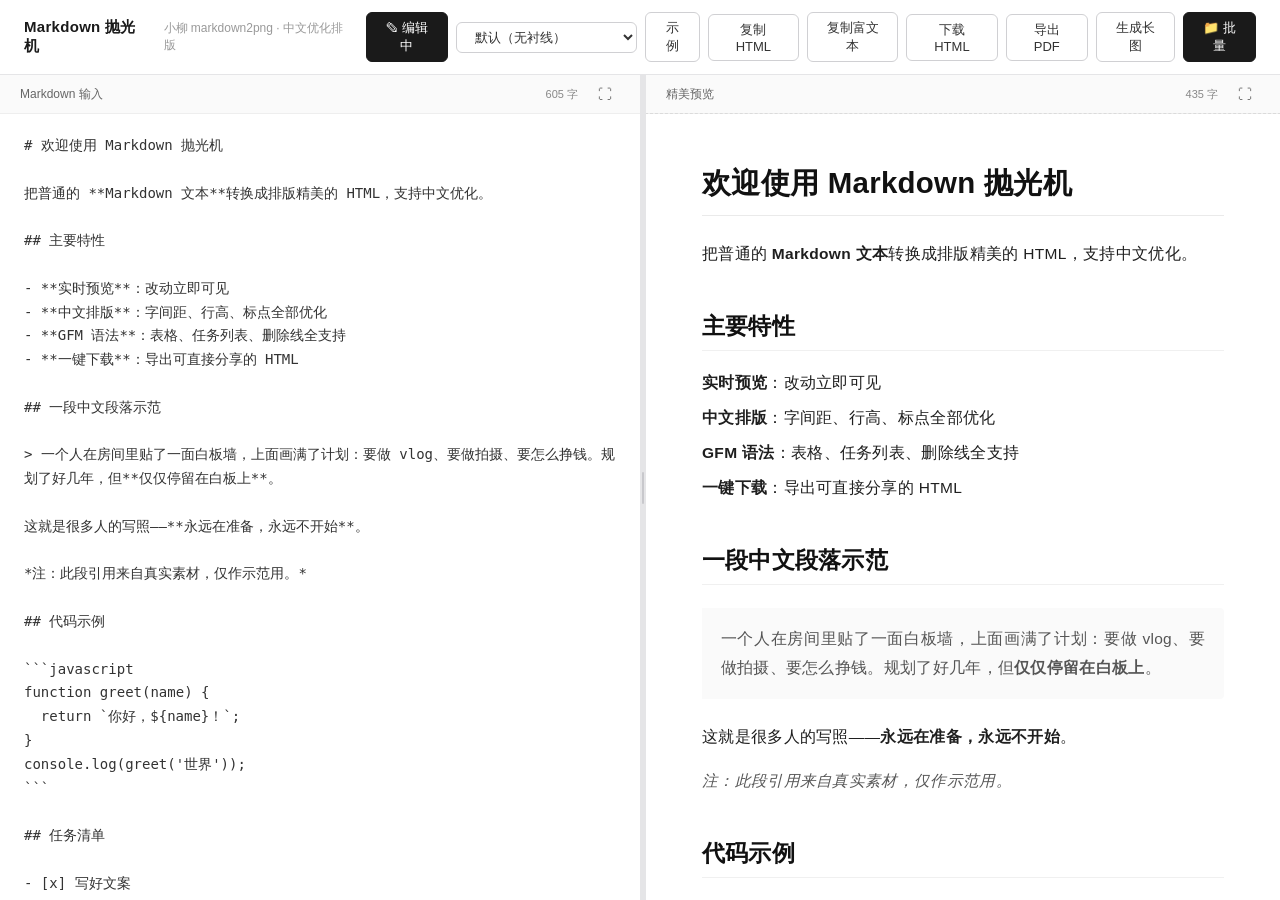
==== commit 6a195005: "release: v1.0.4 - html2canvas-pro 换库（P3 色域） - 可拖分隔条 + localStorage 记忆 - 软件名副标题: 小柳 markdown2png - Ta" ====
--- a/src-frontend/index.html
+++ b/src-frontend/index.html
@@ -9,7 +9,7 @@
 <body>
 <header>
   <h1 class="brand">Markdown 抛光机</h1>
-  <span class="hint">离线运行 · 中文优化排版</span>
+  <span class="hint">小柳 markdown2png · 中文优化排版</span>
   <div class="toolbar">
     <button id="edit-toggle" data-action="toggleEdit" title="切换预览区是否可编辑">✎ 可编辑</button>
     <select id="theme" data-onchange="applyTheme">
@@ -69,6 +69,7 @@
     </div>
     <textarea id="input" spellcheck="false" placeholder="把 Markdown 粘贴到这里……"></textarea>
   </div>
+  <div class="divider" id="divider" title="拖动调整左右宽度 · 双击重置" role="separator" aria-orientation="vertical" tabindex="0"></div>
   <div class="pane" data-pane="preview">
     <div class="pane-header">
       <span>精美预览</span>
@@ -137,4 +138,4 @@
 <script src="libs/turndown-gfm.js"></script>
 <script src="core.js"></script>
 </body>
-</html>+</html>
--- a/src-frontend/main.css
+++ b/src-frontend/main.css
@@ -41,11 +41,10 @@
   button.primary:hover { background: #333; }
   main {
     flex: 1;
-    display: grid;
-    grid-template-columns: 1fr 1fr;
-    gap: 1px;
+    display: flex;
     background: #e5e5e7;
     overflow: hidden;
+    --split: 50%;
   }
   .pane {
     background: #fff;
@@ -53,7 +52,34 @@
     flex-direction: column;
     overflow: hidden;
     min-width: 0;
-  }
+    flex: 1 1 0;
+  }
+  .pane[data-pane="input"] { flex: 0 0 var(--split); }
+  .pane[data-pane="preview"] { flex: 1 1 0; }
+  .divider {
+    flex: 0 0 6px;
+    background: #e5e5e7;
+    cursor: col-resize;
+    position: relative;
+    transition: background 120ms;
+    user-select: none;
+  }
+  .divider::before {
+    content: '';
+    position: absolute;
+    top: 50%;
+    left: 50%;
+    transform: translate(-50%, -50%);
+    width: 2px;
+    height: 32px;
+    background: #c8c8cc;
+    border-radius: 1px;
+    transition: background 120ms;
+  }
+  .divider:hover, .divider.dragging { background: #d0d0d3; }
+  .divider:hover::before, .divider.dragging::before { background: #888; }
+  body.divider-dragging { cursor: col-resize !important; user-select: none; }
+  body.divider-dragging * { pointer-events: none; user-select: none; }
   .pane-header {
     padding: 10px 20px;
     background: #fafafa;
@@ -307,8 +333,14 @@
     grid-template-columns: 1fr !important;
   }
   main.focus-input .pane[data-pane="preview"],
-  main.focus-preview .pane[data-pane="input"] {
+  main.focus-preview .pane[data-pane="input"],
+  main.focus-input .divider,
+  main.focus-preview .divider {
     display: none !important;
+  }
+  main.focus-input .pane[data-pane="input"],
+  main.focus-preview .pane[data-pane="preview"] {
+    flex: 1 1 100% !important;
   }
   /* 全屏时预览区内容更宽敞：固定宽度居中 */
   main.focus-preview .pane[data-pane="preview"] {
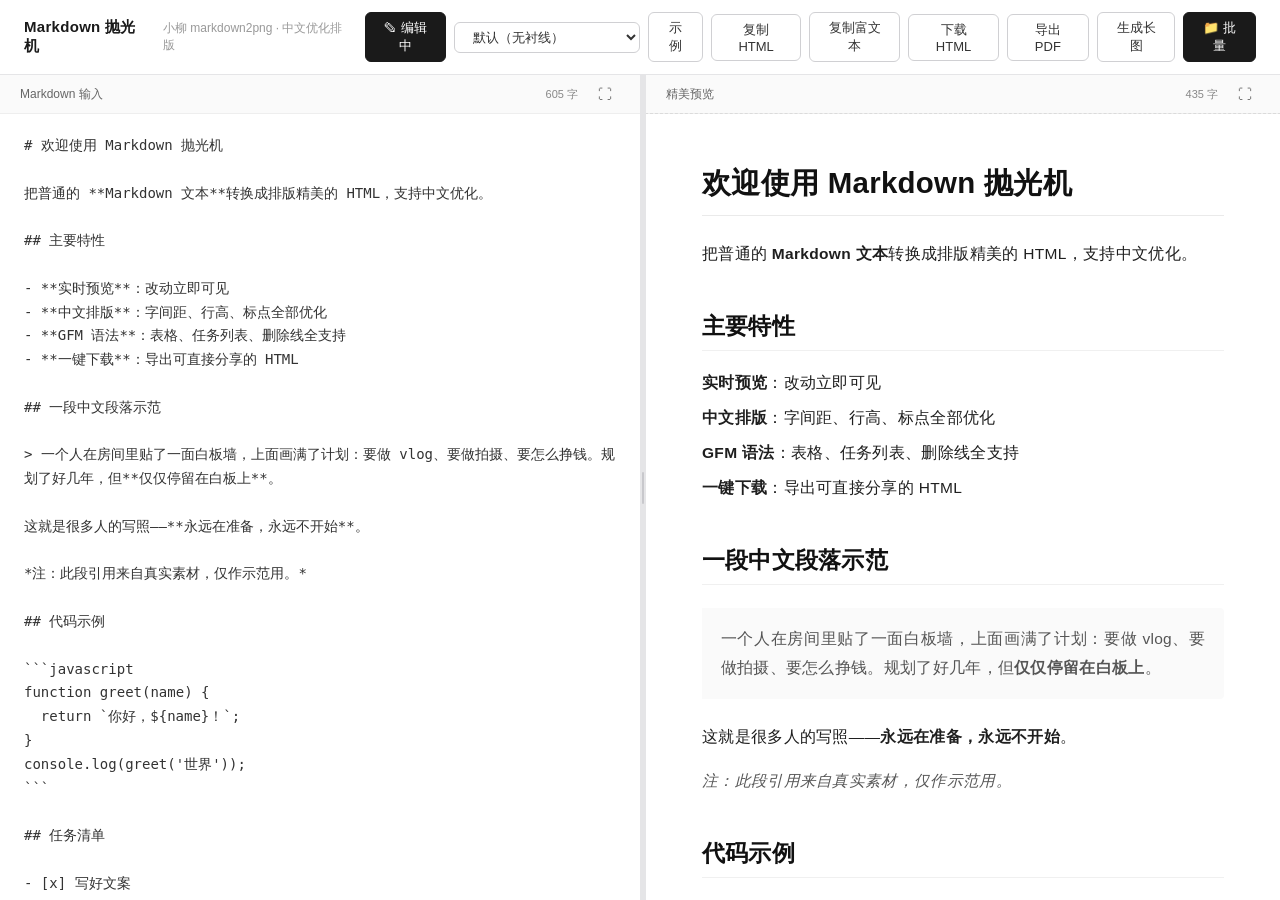
==== commit bfdb1364: "release: v2.1.0" ====
--- a/src-frontend/index.html
+++ b/src-frontend/index.html
@@ -46,6 +46,8 @@
         <option value="antd">Ant Design</option>
         <option value="antd-dark">Ant Design（深色）</option>
         <option value="linear">Linear（深色）</option>
+        <option value="qwentech">Qwen 科技（薄荷）</option>
+        <option value="stage">舞台（暗色·宋体金）</option>
       </optgroup>
     </select>
     <button data-action="loadDemo">示例</button>
--- a/src-frontend/main.css
+++ b/src-frontend/main.css
@@ -894,7 +894,21 @@
     background: transparent !important;
     width: 0 !important;
     height: 0 !important;
-    margin: 0 !important;
+        margin: 0 !important;
+  }
+  /* stage 主题豁免：把 counter 序号还原 */
+  #preview.stage h2::before {
+    content: counter(st-h2, decimal-leading-zero) !important;
+    display: inline-block !important;
+    background: none !important;
+    width: auto !important;
+    height: auto !important;
+    margin: 0 1.2em 0 0 !important;
+    color: var(--st-gold) !important;
+    font-family: Georgia, serif !important;
+    font-size: 0.5em !important;
+    font-weight: 400 !important;
+    letter-spacing: 0.15em !important;
   }
   /* 列表：完全去掉所有前置符号（圆点、方块、菱形、短横线全部消失） */
   #preview ul,
@@ -2272,3 +2286,593 @@
     opacity: 1 !important;
   }
   #preview.antd-dark ol li::marker { color: #1668dc; font-weight: 500; }
+
+/* ============ Qwen 科技 · 薄荷双色 · 纯白卡片 ============ */
+  #preview.qwentech {
+    background: #ffffff;
+    color: #2a2a2a;
+    font-family: "PingFang SC", "Helvetica Neue", "Hiragino Sans GB", -apple-system, sans-serif;
+    line-height: 1.85;
+    padding: 48px 40px;
+  }
+  #preview.qwentech h1 {
+    font-size: 2.6em;
+    color: #0FB990;
+    text-align: center;
+    font-weight: 700;
+    letter-spacing: 0.02em;
+    margin: 0.2em 0 1em;
+    border-bottom: none;
+    padding-bottom: 0;
+  }
+  #preview.qwentech h1::after { display: none; }
+  #preview.qwentech h2 {
+    font-size: 1.7em;
+    color: #101010;
+    font-weight: 700;
+    margin: 1.8em 0 0.8em;
+    padding: 0;
+    border: none;
+    letter-spacing: 0.01em;
+  }
+  #preview.qwentech h2::before { display: none; }
+  #preview.qwentech h3 {
+    font-size: 1.2em;
+    color: #0FB990;
+    font-weight: 600;
+    margin: 1.4em 0 0.6em;
+    border: none;
+    padding: 0;
+  }
+  #preview.qwentech h3::before { display: none; }
+
+  /* 所有块级内容 = 白色卡片 */
+
+  #preview.qwentech strong {
+    background: none;
+    color: #0FB990;
+    font-weight: 700;
+    border: none;
+    padding: 0;
+  }
+
+  #preview.qwentech a {
+    color: #0FB990;
+    border-bottom: 1px solid rgba(15,185,144,0.35);
+  }
+
+  #preview.qwentech blockquote {
+    color: #444;
+    border-left: none;
+    font-style: normal;
+  }
+  #preview.qwentech blockquote p { margin: 0; }
+
+  #preview.qwentech table {
+    border-collapse: collapse;
+    width: 100%;
+    background: #fff;
+  }
+  #preview.qwentech th {
+    background: #f8f8f8;
+    color: #101010;
+    font-weight: 700;
+    text-align: left;
+    padding: 14px 16px;
+    border: none;
+    border-bottom: 2px solid #0FB990;
+  }
+  #preview.qwentech td {
+    padding: 14px 16px;
+    border: none;
+    border-bottom: 1px solid #eee;
+    color: #2a2a2a;
+  }
+  #preview.qwentech tr:last-child td { border-bottom: none; }
+
+  #preview.qwentech code {
+    background: #f5f5f5;
+    color: #0FB990;
+    padding: 2px 8px;
+    border-radius: 4px;
+    border: none;
+    font-size: 0.92em;
+  }
+  #preview.qwentech pre {
+    background: #101010;
+    color: #e6e6e6;
+    padding: 20px 24px;
+  }
+  #preview.qwentech pre code {
+    background: none;
+    color: #e6e6e6;
+    padding: 0;
+  }
+
+  #preview.qwentech hr {
+    background: none;
+    border: none;
+    height: auto;
+    text-align: center;
+    margin: 32px 0;
+  }
+  #preview.qwentech hr::after {
+    content: '';
+    display: block;
+    width: 60px;
+    height: 1px;
+    background: #0FB990;
+    margin: 0 auto;
+    opacity: 0.5;
+  }
+
+  /* ============================================================
+     舞台（暗色）· DeepSeek 视觉化风格 v2
+     ------------------------------------------------------------
+     完整移植 v3 HTML 的字体/配色/间距/动画。
+     - CSS counter 自动给 H2 标 01/02/03 金色序号
+     - blockquote → 机制卡（金色左边线 + 深底卡片）
+     - pre 代码块 → STAGE 卡片（内阴影金晕 + 右下 STAGE·NN 标签）
+     - 支持用户在 markdown 里直接塞 <svg> <style> raw HTML
+     - 滚动淡入动画（现代浏览器 animation-timeline: view()）
+     ============================================================ */
+  #preview.stage {
+    /* ==== v3 完整 CSS 变量集 ==== */
+    --st-bg: #0b0e14;
+    --st-bg-2: #12161f;
+    --st-stage: #1a1f2b;
+    --st-stage-glow: rgba(255, 204, 77, 0.04);
+    --st-ink: #eaf0f6;
+    --st-ink-dim: #7d8590;
+    --st-ink-mute: #545c66;
+    --st-gold: #ffcc4d;
+    --st-teal: #4ecdc4;
+    --st-coral: #ff6b6b;
+    --st-violet: #a78bfa;
+    --st-line: rgba(255, 255, 255, 0.07);
+
+    background: var(--st-bg);
+    color: var(--st-ink);
+    font-family: -apple-system, "PingFang SC", "Helvetica Neue", Arial, sans-serif;
+    line-height: 1.75;
+    padding: 60px 48px 80px;
+    letter-spacing: 0.01em;
+    counter-reset: st-h2;
+    max-width: 900px;
+    margin: 0 auto;
+  }
+
+  /* ==== H1 · 主标题（宋体大字 + 金 accent + 细线分区） ==== */
+  #preview.stage h1 {
+    font-family: "Songti SC", "Source Han Serif SC", "STSong", serif;
+    font-size: 3.2rem;
+    font-weight: 400;
+    color: var(--st-ink);
+    letter-spacing: 0.04em;
+    line-height: 1.15;
+    margin: 0 0 24px;
+    padding: 0 0 40px;
+    border: none;
+    border-bottom: 1px solid var(--st-line);
+    text-align: left;
+  }
+  #preview.stage h1::before, #preview.stage h1::after { display: none; }
+  #preview.stage h1 strong,
+  #preview.stage h1 em {
+    color: var(--st-gold);
+    font-weight: 400;
+    font-style: normal;
+    background: none;
+  }
+
+  /* ==== H2 · 概念标题（自动 01/02/03 序号 + 大宋体） ==== */
+  #preview.stage h2 {
+    font-family: "Songti SC", "Source Han Serif SC", "STSong", serif;
+    font-size: 2.1rem;
+    font-weight: 400;
+    color: var(--st-ink);
+    letter-spacing: 0.03em;
+    line-height: 1.3;
+    margin: 3em 0 0.6em;
+    padding: 0;
+    border: none;
+    counter-increment: st-h2;
+    display: flex;
+    align-items: baseline;
+    gap: 22px;
+  }
+  #preview.stage h2::before {
+    content: counter(st-h2, decimal-leading-zero);
+    color: var(--st-gold);
+    font-family: Georgia, serif;
+    font-size: 0.5em;
+    font-weight: 400;
+    letter-spacing: 0.15em;
+    flex-shrink: 0;
+    background: none;
+    width: auto;
+    height: auto;
+    display: inline-block;
+  }
+  #preview.stage h2 strong,
+  #preview.stage h2 em {
+    color: var(--st-gold);
+    font-weight: 400;
+    font-style: normal;
+    background: none;
+  }
+
+  /* ==== H3 · 副标题（金色小宋体） ==== */
+  #preview.stage h3 {
+    font-family: "Songti SC", "Source Han Serif SC", serif;
+    font-size: 1.4rem;
+    font-weight: 400;
+    color: var(--st-gold);
+    margin: 1.8em 0 0.6em;
+    border: none;
+    padding: 0;
+    letter-spacing: 0.03em;
+  }
+  #preview.stage h3::before { display: none; }
+
+  #preview.stage h4, #preview.stage h5, #preview.stage h6 {
+    color: var(--st-ink);
+    font-weight: 500;
+    margin: 1.4em 0 0.5em;
+  }
+
+  /* ==== 段落（子标题下的 sub 用 blockquote 或 em 表达） ==== */
+  #preview.stage p {
+    color: var(--st-ink-dim);
+    margin: 0.9em 0 1.2em;
+    font-size: 1.02rem;
+    max-width: 720px;
+  }
+
+  /* ==== 强调 ==== */
+  #preview.stage strong {
+    color: var(--st-gold);
+    font-weight: 500;
+    background: none;
+    border: none;
+    padding: 0;
+  }
+  #preview.stage em {
+    color: var(--st-ink);
+    font-style: normal;
+    background: linear-gradient(180deg, transparent 60%, rgba(255, 204, 77, 0.22) 60%);
+    padding: 0 2px;
+  }
+
+  #preview.stage a {
+    color: var(--st-gold);
+    text-decoration: none;
+    border-bottom: 1px solid rgba(255, 204, 77, 0.35);
+    padding-bottom: 1px;
+    transition: border-color 0.2s;
+  }
+  #preview.stage a:hover { border-bottom-color: var(--st-gold); }
+
+  /* ==== blockquote = 机制卡片（金色左边线 + 深底圆角） ==== */
+  #preview.stage blockquote {
+    background: var(--st-bg-2);
+    border: none;
+    border-left: 3px solid var(--st-gold);
+    border-radius: 0 8px 8px 0;
+    color: var(--st-ink-dim);
+    padding: 18px 22px;
+    margin: 1.6em 0 2em;
+    font-style: normal;
+    font-size: 0.95rem;
+    line-height: 1.7;
+  }
+  #preview.stage blockquote p {
+    color: var(--st-ink-dim);
+    margin: 0.3em 0;
+    max-width: none;
+  }
+  #preview.stage blockquote p:first-child { margin-top: 0; }
+  #preview.stage blockquote p:last-child { margin-bottom: 0; }
+  #preview.stage blockquote strong {
+    color: var(--st-ink);
+    font-weight: 500;
+    background: none;
+  }
+  #preview.stage blockquote code {
+    font-family: "JetBrains Mono", "SF Mono", Menlo, monospace;
+    font-size: 0.82em;
+    padding: 1px 6px;
+    background: rgba(255, 204, 77, 0.08);
+    border-radius: 3px;
+    color: var(--st-gold);
+    border: none;
+  }
+  #preview.stage blockquote::before, #preview.stage blockquote::after { display: none; }
+
+  /* ==== 列表 ==== */
+  #preview.stage ul, #preview.stage ol {
+    padding-left: 1.6em;
+    color: var(--st-ink-dim);
+    margin: 0.8em 0 1.4em;
+  }
+  #preview.stage ul li, #preview.stage ol li {
+    margin: 0.4em 0;
+    color: var(--st-ink-dim);
+  }
+  #preview.stage ul li::marker { color: rgba(255, 204, 77, 0.55); }
+  #preview.stage ol li::marker { color: var(--st-gold); font-family: Georgia, serif; font-weight: 400; }
+
+  /* ==== 行内 code ==== */
+  #preview.stage code {
+    background: var(--st-stage);
+    color: var(--st-teal);
+    padding: 2px 8px;
+    border-radius: 4px;
+    border: 1px solid rgba(78, 205, 196, 0.15);
+    font-family: "JetBrains Mono", "SF Mono", Menlo, Consolas, monospace;
+    font-size: 0.9em;
+  }
+
+  /* ==== pre 代码块 = STAGE 卡片（v3 舞台风格） ==== */
+  #preview.stage {
+    counter-reset: st-h2 st-stage;
+  }
+  #preview.stage pre {
+    background: var(--st-stage);
+    border: 1px solid var(--st-line);
+    border-radius: 14px;
+    padding: 40px 32px 44px;
+    margin: 1.6em 0;
+    box-shadow: inset 0 0 100px var(--st-stage-glow);
+    position: relative;
+    overflow-x: auto;
+    counter-increment: st-stage;
+  }
+  /* 聚光灯 */
+  #preview.stage pre::before {
+    content: '';
+    position: absolute;
+    inset: 0;
+    background: radial-gradient(ellipse at 50% 20%, rgba(255, 204, 77, 0.06) 0%, transparent 60%);
+    pointer-events: none;
+    border-radius: 14px;
+  }
+  /* STAGE · NN 标签 */
+  #preview.stage pre::after {
+    content: 'STAGE · ' counter(st-stage, decimal-leading-zero);
+    position: absolute;
+    bottom: 10px;
+    right: 20px;
+    color: var(--st-ink-mute);
+    font-size: 0.72rem;
+    letter-spacing: 0.2em;
+    font-family: "JetBrains Mono", "SF Mono", monospace;
+    pointer-events: none;
+  }
+  #preview.stage pre code {
+    background: none;
+    border: none;
+    color: var(--st-ink);
+    padding: 0;
+    font-size: 0.9em;
+    font-family: "JetBrains Mono", "SF Mono", Menlo, monospace;
+    position: relative;
+    z-index: 1;
+  }
+  #preview.stage pre code.hljs {
+    background: transparent !important;
+    padding: 0 !important;
+  }
+
+  /* ==== 表格 ==== */
+  #preview.stage table {
+    border-collapse: collapse;
+    width: 100%;
+    margin: 1.6em 0;
+    background: var(--st-bg-2);
+    border-radius: 10px;
+    overflow: hidden;
+    border: 1px solid var(--st-line);
+    font-size: 0.95rem;
+  }
+  #preview.stage th {
+    background: var(--st-stage);
+    color: var(--st-ink);
+    font-weight: 500;
+    text-align: left;
+    padding: 14px 20px;
+    border: none;
+    border-bottom: 1px solid rgba(255, 204, 77, 0.4);
+    letter-spacing: 0.05em;
+  }
+  #preview.stage td {
+    padding: 13px 20px;
+    border: none;
+    border-bottom: 1px solid rgba(255, 255, 255, 0.04);
+    color: var(--st-ink-dim);
+  }
+  #preview.stage tbody tr:last-child td { border-bottom: none; }
+  #preview.stage tbody tr:hover td { background: rgba(255, 204, 77, 0.03); }
+
+  /* ==== 分隔线 ==== */
+  #preview.stage hr {
+    background: none;
+    border: none;
+    height: auto;
+    text-align: center;
+    margin: 3.5em 0;
+  }
+  #preview.stage hr::after {
+    content: '';
+    display: block;
+    width: 48px;
+    height: 1px;
+    background: rgba(255, 204, 77, 0.4);
+    margin: 0 auto;
+  }
+
+  /* ==== 图片 ==== */
+  #preview.stage img {
+    max-width: 100%;
+    border-radius: 10px;
+    box-shadow: 0 6px 32px rgba(0, 0, 0, 0.4);
+    margin: 1em 0;
+    display: block;
+  }
+
+  /* ==== 用户内嵌 <svg>（marked 允许 raw HTML）自动获得舞台待遇 ==== */
+  #preview.stage svg {
+    max-width: 100%;
+    height: auto;
+    display: block;
+    margin: 1em auto;
+  }
+  /* 独立成段的 svg：直接给舞台外框 */
+  #preview.stage p > svg:only-child,
+  #preview.stage figure > svg,
+  #preview.stage div.stage-frame > svg {
+    background: var(--st-stage);
+    border-radius: 14px;
+    padding: 40px 30px;
+    box-shadow: inset 0 0 100px var(--st-stage-glow);
+    border: 1px solid var(--st-line);
+  }
+
+  /* 用户手动包 <div class="stage-frame"> ... </div> 时的舞台容器 */
+  #preview.stage .stage-frame {
+    background: var(--st-stage);
+    border-radius: 14px;
+    padding: 40px 30px;
+    margin: 1.6em 0;
+    position: relative;
+    overflow: hidden;
+    box-shadow: inset 0 0 100px var(--st-stage-glow);
+    border: 1px solid var(--st-line);
+    min-height: 260px;
+    display: flex;
+    align-items: center;
+    justify-content: center;
+  }
+  #preview.stage .stage-frame::before {
+    content: '';
+    position: absolute;
+    inset: 0;
+    background: radial-gradient(ellipse at 50% 20%, rgba(255, 204, 77, 0.06) 0%, transparent 60%);
+    pointer-events: none;
+  }
+  #preview.stage .stage-frame > * { position: relative; z-index: 1; }
+
+  /* ==== 任务清单：隐藏 checkbox 方框 ==== */
+  #preview.stage input[type="checkbox"] { display: none; }
+  #preview.stage li:has(> input[type="checkbox"][checked]) {
+    color: var(--st-ink-mute);
+    text-decoration: line-through;
+    text-decoration-color: var(--st-ink-mute);
+  }
+
+  /* ============================================================
+     滚动淡入动画（现代浏览器 animation-timeline: view()）
+     - 每个 h1/h2/pre/blockquote/table 进入视口时淡入上移
+     - 完全 CSS 无 JS，下载 HTML 后离线仍生效
+     - 不支持的旧浏览器直接显示（fallback 用 @supports）
+     ============================================================ */
+  @keyframes st-fade-in {
+    from { opacity: 0; transform: translateY(24px); }
+    to   { opacity: 1; transform: translateY(0); }
+  }
+  @keyframes st-glow-in {
+    from { opacity: 0; box-shadow: inset 0 0 0 var(--st-stage-glow); }
+    to   { opacity: 1; box-shadow: inset 0 0 100px var(--st-stage-glow); }
+  }
+
+  @supports (animation-timeline: view()) {
+    #preview.stage h1,
+    #preview.stage h2,
+    #preview.stage h3,
+    #preview.stage p,
+    #preview.stage ul,
+    #preview.stage ol,
+    #preview.stage table,
+    #preview.stage blockquote,
+    #preview.stage .stage-frame,
+    #preview.stage > svg,
+    #preview.stage figure {
+      animation: st-fade-in linear both;
+      animation-timeline: view();
+      animation-range: entry 0% entry 40%;
+    }
+    #preview.stage pre {
+      animation: st-glow-in linear both;
+      animation-timeline: view();
+      animation-range: entry 0% entry 50%;
+    }
+  }
+
+  /* ==== 让 v3 原生动画 class（.exag-big / .bubble-left / .fusion 等）在这里也能用 ==== */
+  /* 用户 markdown 里塞 <svg><g class="exag-big">...</g></svg> 就能自动动起来 */
+  @keyframes st-bob-big {
+    0%, 100% { transform: translateY(0) scaleY(1) rotate(0deg); }
+    30%      { transform: translateY(-40px) scaleY(1.15) rotate(-8deg); }
+    60%      { transform: translateY(-25px) scaleY(0.95) rotate(6deg); }
+  }
+  @keyframes st-pulse {
+    0%, 100% { opacity: 1; transform: scale(1); }
+    50%      { opacity: 0.6; transform: scale(1.08); }
+  }
+  @keyframes st-fly-right {
+    0%   { transform: translateX(-140px); opacity: 0; }
+    25%  { transform: translateX(-40px); opacity: 1; }
+    70%  { transform: translateX(-10px); opacity: 0; }
+    100% { transform: translateX(-140px); opacity: 0; }
+  }
+  @keyframes st-fly-left {
+    0%   { transform: translateX(140px); opacity: 0; }
+    25%  { transform: translateX(40px); opacity: 1; }
+    70%  { transform: translateX(10px); opacity: 0; }
+    100% { transform: translateX(140px); opacity: 0; }
+  }
+  @keyframes st-spark {
+    0%, 48% { opacity: 0; transform: scale(0.3); }
+    55%     { opacity: 1; transform: scale(1.6); }
+    70%     { opacity: 0; transform: scale(2.2); }
+    100%    { opacity: 0; }
+  }
+  #preview.stage .st-anim-bob   { animation: st-bob-big 2.4s ease-in-out infinite; transform-origin: center bottom; }
+  #preview.stage .st-anim-pulse { animation: st-pulse 2s ease-in-out infinite; transform-origin: center; }
+  #preview.stage .st-anim-fly-right { animation: st-fly-right 4s ease-in-out infinite; }
+  #preview.stage .st-anim-fly-left  { animation: st-fly-left  4s ease-in-out infinite; }
+  #preview.stage .st-anim-spark { animation: st-spark 4s ease-out infinite; transform-origin: center; }
+
+  /* 长文档下点击 stop-anim class 时暂停所有装饰动画 */
+  #preview.stage.no-anim *,
+  #preview.stage .no-anim * {
+    animation-play-state: paused !important;
+  }
+
+  /* ==== 响应式 ==== */
+  @media (max-width: 640px) {
+    #preview.stage { padding: 40px 20px 60px; }
+    #preview.stage h1 { font-size: 2.2rem; padding-bottom: 28px; }
+    #preview.stage h2 { font-size: 1.6rem; gap: 14px; }
+    #preview.stage h3 { font-size: 1.2rem; }
+    #preview.stage pre { padding: 28px 20px 32px; }
+    #preview.stage .stage-frame { padding: 28px 16px; }
+  }
+
+  /* ============================================================
+     stage 主题豁免层 · 覆盖上方全局 wipe 规则（!important）
+     - 全局 wipe 把所有主题的 blockquote/pre border-left/box-shadow
+       都强制清零，stage 主题需要金色左边线和内阴影金晕，必须在这里
+       用同等权重恢复。
+     - 全局 wipe 还删掉了 h2::before content，stage 已在上一节处理。
+     ============================================================ */
+  #preview.stage blockquote {
+    border-left: 3px solid var(--st-gold) !important;
+    border-left-width: 3px !important;
+    border-left-style: solid !important;
+    border-left-color: var(--st-gold) !important;
+  }
+  #preview.stage pre {
+    border: 1px solid var(--st-line) !important;
+    box-shadow: inset 0 0 100px var(--st-stage-glow) !important;
+  }
